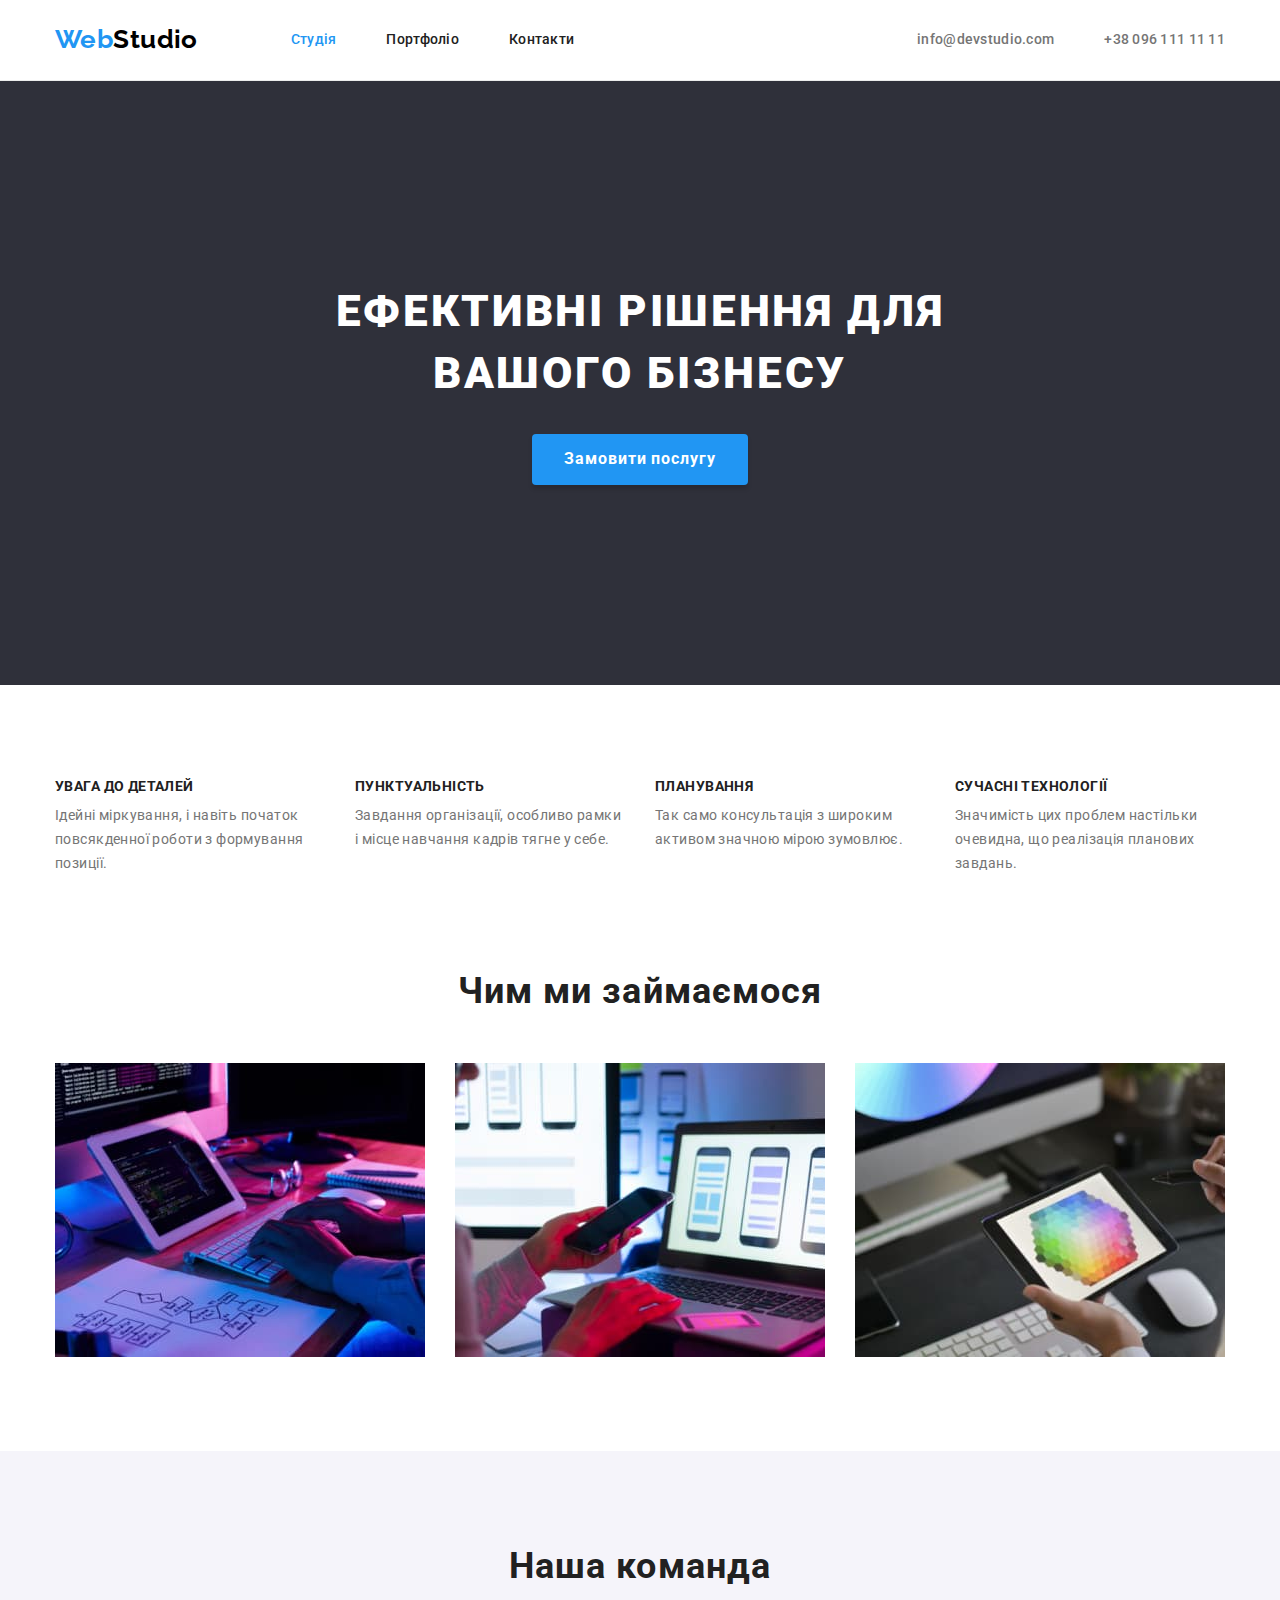
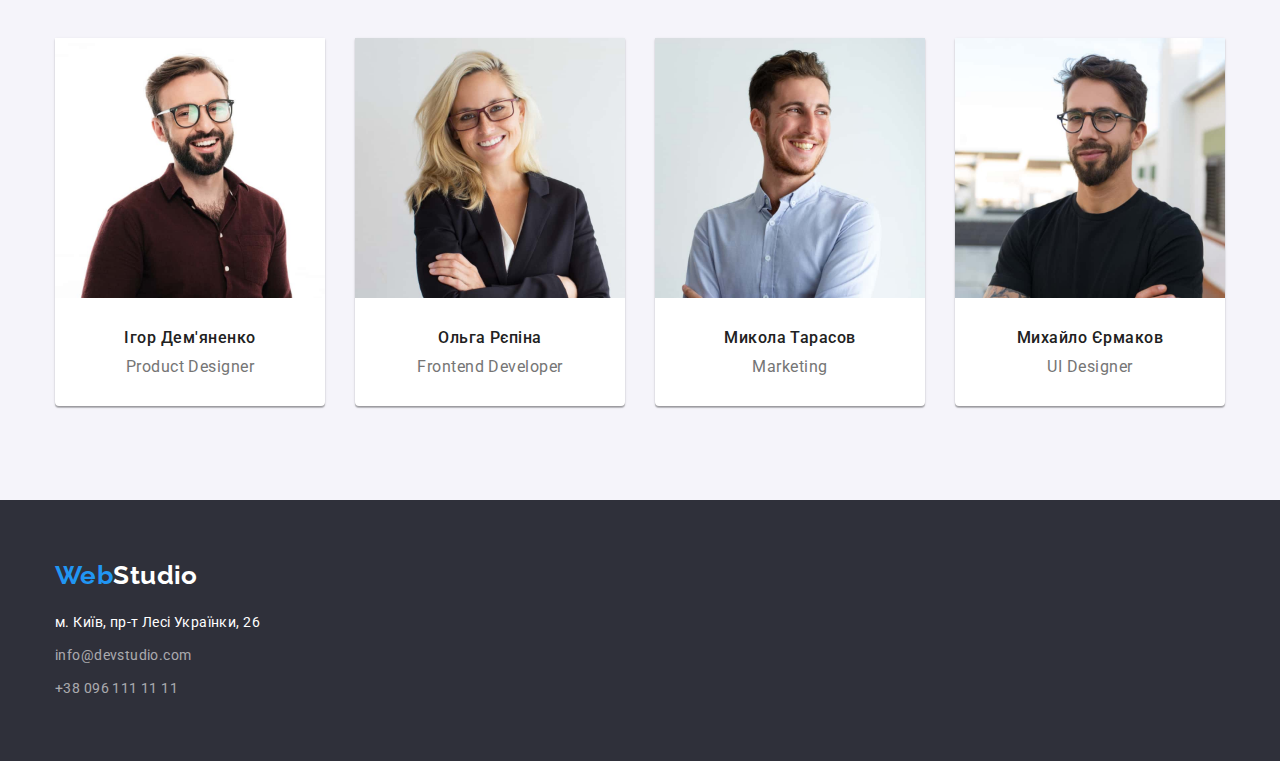
==== index.html @ 34d835f7 "initial commit" ====
<!DOCTYPE html>
<html lang="uk">
  <head>
    <meta charset="UTF-8" />
    <meta http-equiv="X-UA-Compatible" content="IE=edge" />
    <meta name="viewport" content="width=device-width, initial-scale=1.0" />
    <title>Студія</title>
    <link rel="preconnect" href="https://fonts.googleapis.com" />
    <link rel="preconnect" href="https://fonts.gstatic.com" crossorigin />
    <link
      href="https://fonts.googleapis.com/css2?family=Raleway:wght@700&family=Roboto:wght@400;500;700;900&display=swap"
      rel="stylesheet"
    />
    <link
      rel="stylesheet"
      href="https://cdnjs.cloudflare.com/ajax/libs/modern-normalize/1.1.0/modern-normalize.css"
      integrity="sha512-Y0MM+V6ymRKN2zStTqzQ227DWhhp4Mzdo6gnlRnuaNCbc+YN/ZH0sBCLTM4M0oSy9c9VKiCvd4Jk44aCLrNS5Q=="
      crossorigin="anonymous"
      referrerpolicy="no-referrer"
    />
    <link rel="stylesheet" href="./css/styles.css" />
  </head>
  <body>
    <header class="header border">
      <div class="container header-position">
        <a href="./index.html" class="link logo-top" lang="en"
          ><span class="logo-accent">Web</span>Studio</a
        >
        <nav>
          <ul class="list nav-list">
            <li class="nav-item">
              <a href="./index.html" class="link current nav-link">Студія</a>
            </li>
            <li class="nav-item">
              <a href="./portfolio.html" class="link nav-link">Портфоліо</a>
            </li>
            <li class="nav-item">
              <a href="" class="link nav-link">Контакти</a>
            </li>
          </ul>
        </nav>
        <ul class="list contact-list">
          <li class="contact-item">
            <a href="mailto:info@devstudio.com" class="link contact-link"
              >info@devstudio.com</a
            >
          </li>
          <li class="contact-item">
            <a href="tel:+380961111111" class="link contact-link"
              >+38 096 111 11 11</a
            >
          </li>
        </ul>
      </div>
    </header>
    <main>
      <section class="hero">
        <div class="hero-content container">
          <h1 class="hero-text">Ефективні рішення для вашого бізнесу</h1>
          <button type="button" class="hero-button">Замовити послугу</button>
        </div>
      </section>
      <section class="features">
        <div class="container">
          <h2 class="section-title hidden">Переваги</h2>
          <ul class="list features-list">
            <li class="features-item">
              <h3 class="features-title">Увага до деталей</h3>
              <p class="features-info">
                Ідейні міркування, і навіть початок повсякденної роботи з
                формування позиції.
              </p>
            </li>
            <li class="features-item">
              <h3 class="features-title">Пунктуальність</h3>
              <p class="features-info">
                Завдання організації, особливо рамки і місце навчання кадрів
                тягне у себе.
              </p>
            </li>
            <li class="features-item">
              <h3 class="features-title">Планування</h3>
              <p class="features-info">
                Так само консультація з широким активом значною мірою зумовлює.
              </p>
            </li>
            <li class="features-item">
              <h3 class="features-title">Сучасні технології</h3>
              <p class="features-info">
                Значимість цих проблем настільки очевидна, що реалізація
                планових завдань.
              </p>
            </li>
          </ul>
        </div>
      </section>
      <section class="about section">
        <div class="container">
          <h2 class="section-title">Чим ми займаємося</h2>
          <ul class="list about-list">
            <li class="about-item">
              <img
                src="./images/box-1.jpg"
                alt="Розробка десктопних додатків"
                width="370"
              />
            </li>
            <li class="about-item">
              <img
                src="./images/box-2.jpg"
                alt="Розробка мобільних додатків"
                width="370"
              />
            </li>
            <li class="about-item">
              <img
                src="./images/box-3.jpg"
                alt="Розробка дизайну"
                width="370"
              />
            </li>
          </ul>
        </div>
      </section>
      <section class="team section">
        <div class="container">
          <h2 class="section-title">Наша команда</h2>
          <ul class="list team-list">
            <li class="team-card">
              <a href="" class="link">
                <img
                  src="./images/team-1.jpg"
                  alt="Фото Ігоря Дем'яненко"
                  width="270"
                />
                <div class="team-content">
                  <h3 class="team-name">Ігор Дем'яненко</h3>
                  <p lang="en" class="team-position">Product Designer</p>
                </div>
              </a>
            </li>
            <li class="team-card">
              <a href="" class="link">
                <img
                  src="./images/team-2.jpg"
                  alt="Фото Ольги Рєпіної"
                  width="270"
                />
                <div class="team-content">
                  <h3 class="team-name">Ольга Рєпіна</h3>
                  <p class="team-position" lang="en">Frontend Developer</p>
                </div>
              </a>
            </li>
            <li class="team-card">
              <a href="" class="link">
                <img
                  src="./images/team-3.jpg"
                  alt="Фото Миколи Тарасова"
                  width="270"
                />
                <div class="team-content">
                  <h3 class="team-name">Микола Тарасов</h3>
                  <p class="team-position" lang="en">Marketing</p>
                </div>
              </a>
            </li>
            <li class="team-card">
              <a href="" class="link">
                <img
                  src="./images/team-4.jpg"
                  alt="Фото Михайла Єрмакова"
                  width="270"
                />
                <div class="team-content">
                  <h3 class="team-name">Михайло Єрмаков</h3>
                  <p class="team-position" lang="en">UI Designer</p>
                </div>
              </a>
            </li>
          </ul>
        </div>
      </section>
    </main>
    <footer class="footer">
      <div class="container">
        <a href="./index.html" class="link logo-bottom" lang="en">
          <span class="logo-accent">Web</span>Studio</a
        >

        <address>
          <ul class="list footer-contacts">
            <li class="item">
              <a
                href="https://www.google.com/maps/d/embed?mid=10uSM3H-mIU3GznYo2szRIEphczw&hl=en_US&ehbc=2E312F"
                target="_blank"
                rel="noopener noreferrer nofollow"
                class="link location address-action"
              >
                м. Київ, пр-т Лесі Українки, 26
              </a>
            </li>
            <li class="item">
              <a
                href="mailto:info@devstudio.com"
                class="link mail address-action"
              >
                info@devstudio.com</a
              >
            </li>
            <li class="item">
              <a href="tel:+380961111111" class="link phone address-action"
                >+38 096 111 11 11</a
              >
            </li>
          </ul>
        </address>
      </div>
    </footer>
  </body>
</html>
---- css/styles.css ----
:root {
  --primary-fill-color: #ffffff;
  --dark-fill-color: #2f303a;
  --accent-color: #2196f3;
  --secondary-fill-color: #f5f4fa;
  --hero-btn-active-color: #188CE8;
  --logo-dark-color: #000000;
  --logo-light-color: #ffffff;
  --primary-text-color: #757575;
  --secondary-text-color: #212121;
  --light-text-color: #ffffff;
  --bottom-contacts-color: rgba(255, 255, 255, 0.6);
  --header-border-color: #ececec;
  --portfolio-border-color: #EEEEEE;
  --main-font: "Roboto", -apple-system, BlinkMacSystemFont, "Segoe UI", "Oxygen",
    "Ubuntu", "Cantarell", "Fira Sans", "Droid Sans", "Helvetica Neue",
    sans-serif;
  --logo-font: "Raleway", sans-serif;
}



body {
  
  font-family: var(--main-font);
  font-size: 14px;
  font-style: normal;
  letter-spacing: 0.03em;
  background-color: var(--primary-fill-color);
  color: var(--primary-text-color);
}

.container {
  
  width: 1200px;
  padding-left: 15px;
  padding-right: 15px;
  margin-left: auto;
  margin-right: auto;

}

.list {
  padding: 0;
  margin: 0;
  list-style: none;
}

.link {
  text-decoration: none;
}

h1,
h2,
h3,
h4,
h5,
h6,
p {
  margin-top: 0;
  margin-bottom: 0;
}

img {
  display: block;
  max-width: 100%;
  height: auto;
}



.header {
  padding-top: 24px;
  padding-bottom: 25px;
  border-bottom: 1px solid var(--header-border-color);
}

.header-position {
  display: flex;
  align-items: center;
}

.logo-top,
.logo-bottom {

  font-family: var(--logo-font);
  font-weight: 700;
  font-size: 26px;
  line-height: 1.2;
}

.logo-top {
  margin-right: 93px;

  color: var(--logo-dark-color);
}

.logo-accent {
  color: var(--accent-color);
}


.nav-list {
  display: flex;
  
}

.nav-item:not(:last-child) {
  margin-right: 50px;

}

.nav-link, .contact-link {
  font-weight: 500;
  line-height: 1.14;
  letter-spacing: 0.02em;
}

.nav-link {
  padding-top: 32px;
  padding-bottom: 32px;
  color: var(--secondary-text-color);
}

.nav-link:hover,
.nav-link:focus,
.contact-link:hover,
.contact-link:focus,
.current.nav-link {
  color: var(--accent-color);
} 


.contact-list {
  display: flex;
  margin-left: auto;
}

.contact-link {
  color: var(--primary-text-color);
}

.contact-item + .contact-item {
  margin-left: 50px;
}


.hero {

  padding-top: 200px;
  padding-bottom: 200px;
  background-color: var(--dark-fill-color);
  
  letter-spacing: 0.06em;
}

.hero-content {
text-align: center;
max-width: 696px;
margin-left: auto;
margin-right: auto;
}

.hero-text {
  
  margin-bottom: 30px;

  font-weight: 900;
  font-size: 44px;
  line-height: 1.4;
  letter-spacing: 0.06em;
 
  text-transform: uppercase;

  color: var(--light-text-color);
}

.hero-button {

  padding: 10px 32px;
  
  font-family: inherit;
  font-weight: 700;
  font-size: 16px;
  line-height: 1.9;
  letter-spacing: 0.06em;

  color: var(--light-text-color);
  background-color: var(--accent-color);
  box-shadow: 0px 4px 4px rgba(0, 0, 0, 0.15);
  border: none;
  border-radius: 4px;

  cursor: pointer;
}

.hero-button:hover,
.hero-button:focus {
  background: var(--hero-btn-active-color);
}

.section {
  padding-top: 94px;
  padding-bottom: 94px;
}

.section-title {

  margin-bottom: 50px;

  font-size: 36px;
  line-height: 1.2;
  text-align: center;
  letter-spacing: 0.03em;

  color: var(--secondary-text-color);
}

.features {
  padding-top: 94px;
}

.features-list {
  display: flex;
}

.features-item {
  width: 270px;
}

.features-item:not(:first-child) {
  margin-left: 30px;
}
.features-title {
  margin-bottom: 10px;

  font-size: 14px;
  line-height: 1.1;
  letter-spacing: 0.03em;
  text-transform: uppercase;
  color: var(--secondary-text-color);
}

.features-info {
  line-height: 1.7;
}

.hidden {
  position: absolute;
  width: 1px;
  height: 1px;
  margin: -1px;
  border: 0;
  padding: 0;

  white-space: nowrap;
  clip-path: inset(100%);
  clip: rect(0 0 0 0);
  overflow: hidden;
}

.about-list {
  display: flex;
}

.about-item {
  width: 370px;
}

.about-item + .about-item {
  margin-left: 30px;
}

.team {
  background-color: var(--secondary-fill-color);
}

.team-list {
  display: flex;
}

.team-card {

  width: 270px;

  background-color: var(--primary-fill-color);
  box-shadow: 0px 1px 3px rgba(0, 0, 0, 0.12), 0px 1px 1px rgba(0, 0, 0, 0.14),
    0px 2px 1px rgba(0, 0, 0, 0.2);
  border-radius: 0px 0px 4px 4px;
}

.team-card + .team-card {
  margin-left: 30px;
}

.team-name,
.team-position {
 
  font-size: 16px;
  line-height: 1.2;
  text-align: center;

  letter-spacing: 0.03em;
}

.team-name {
  margin-bottom: 10px;
  font-weight: 500;
  color: var(--secondary-text-color);
}

.team-position {
  color: var(--primary-text-color);
}

.team-content {
  padding-top: 30px;
  padding-bottom: 30px;
}

.footer {
  background-color: var(--dark-fill-color);
  padding-top: 60px;
  padding-bottom: 60px;
}

.logo-bottom {
  display:inline-block;
  margin-bottom: 20px;
  color: var(--logo-light-color);
}

.footer-contacts {
  display: inline-block;
}

.footer-contacts > .item:not(:last-child) {
  margin-bottom: 9px;
}



.location {

  color: var(--light-text-color);
  font-style: normal;
  line-height: 1.7;
}

.mail,
.phone {
  color: var(--bottom-contacts-color);
  font-style: normal;
  line-height: 1.7;
}


.address-action:hover,
.address-action:focus
 {
  color: var(--accent-color);
}

/* Стилізація сторінки "Портфоліо" */


.filter-list {
  display: flex;
  justify-content: center;
  margin-bottom: 50px;
}


.filter-item:not(:first-child) {
  margin-left: 8px;
}

.filter-button {
  display: inline-block;
  min-width: 73px;
  padding: 6px 22px;

  background-color: var(--secondary-fill-color);
  border-radius: 4px;
  border: none;

  font-family: inherit;
  font-weight: 500;
  font-size: 16px;
  line-height: 1.6;
  letter-spacing: inherit;

  color: var(--secondary-text-color);

  cursor: pointer;
}

.filter-button:hover,
.filter-button:focus,
.filter-button.current {
  background-color: var(--accent-color);
  color: var(--light-text-color);
  /* filter: drop-shadow(0px 4px 4px rgba(0, 0, 0, 0.25)); */
  box-shadow: 0px 3px 1px rgba(0, 0, 0, 0.1), 0px 1px 2px rgba(0, 0, 0, 0.08), 0px 2px 2px rgba(0, 0, 0, 0.12);
    border-radius: 4px;
}


.work-list {
  display: flex;
  flex-wrap: wrap;
  gap: 30px;
}

.work-item {
  flex-basis: calc((100% - 60px) / 3);

}



.work-item .border {
  padding: 20px 24px;
  border-right: 1px solid var(--portfolio-border-color);
  border-bottom: 1px solid var(--portfolio-border-color);
  border-left: 1px solid var(--portfolio-border-color);
}

.work-title {
  margin-bottom: 4px;

  font-size: 18px;
  line-height: 2;
  letter-spacing: 0.06em;

  color: var(--secondary-text-color);
}
.work-description {
  font-size: 16px;
  line-height: 1.9;

  color: var(--primary-text-color);
}
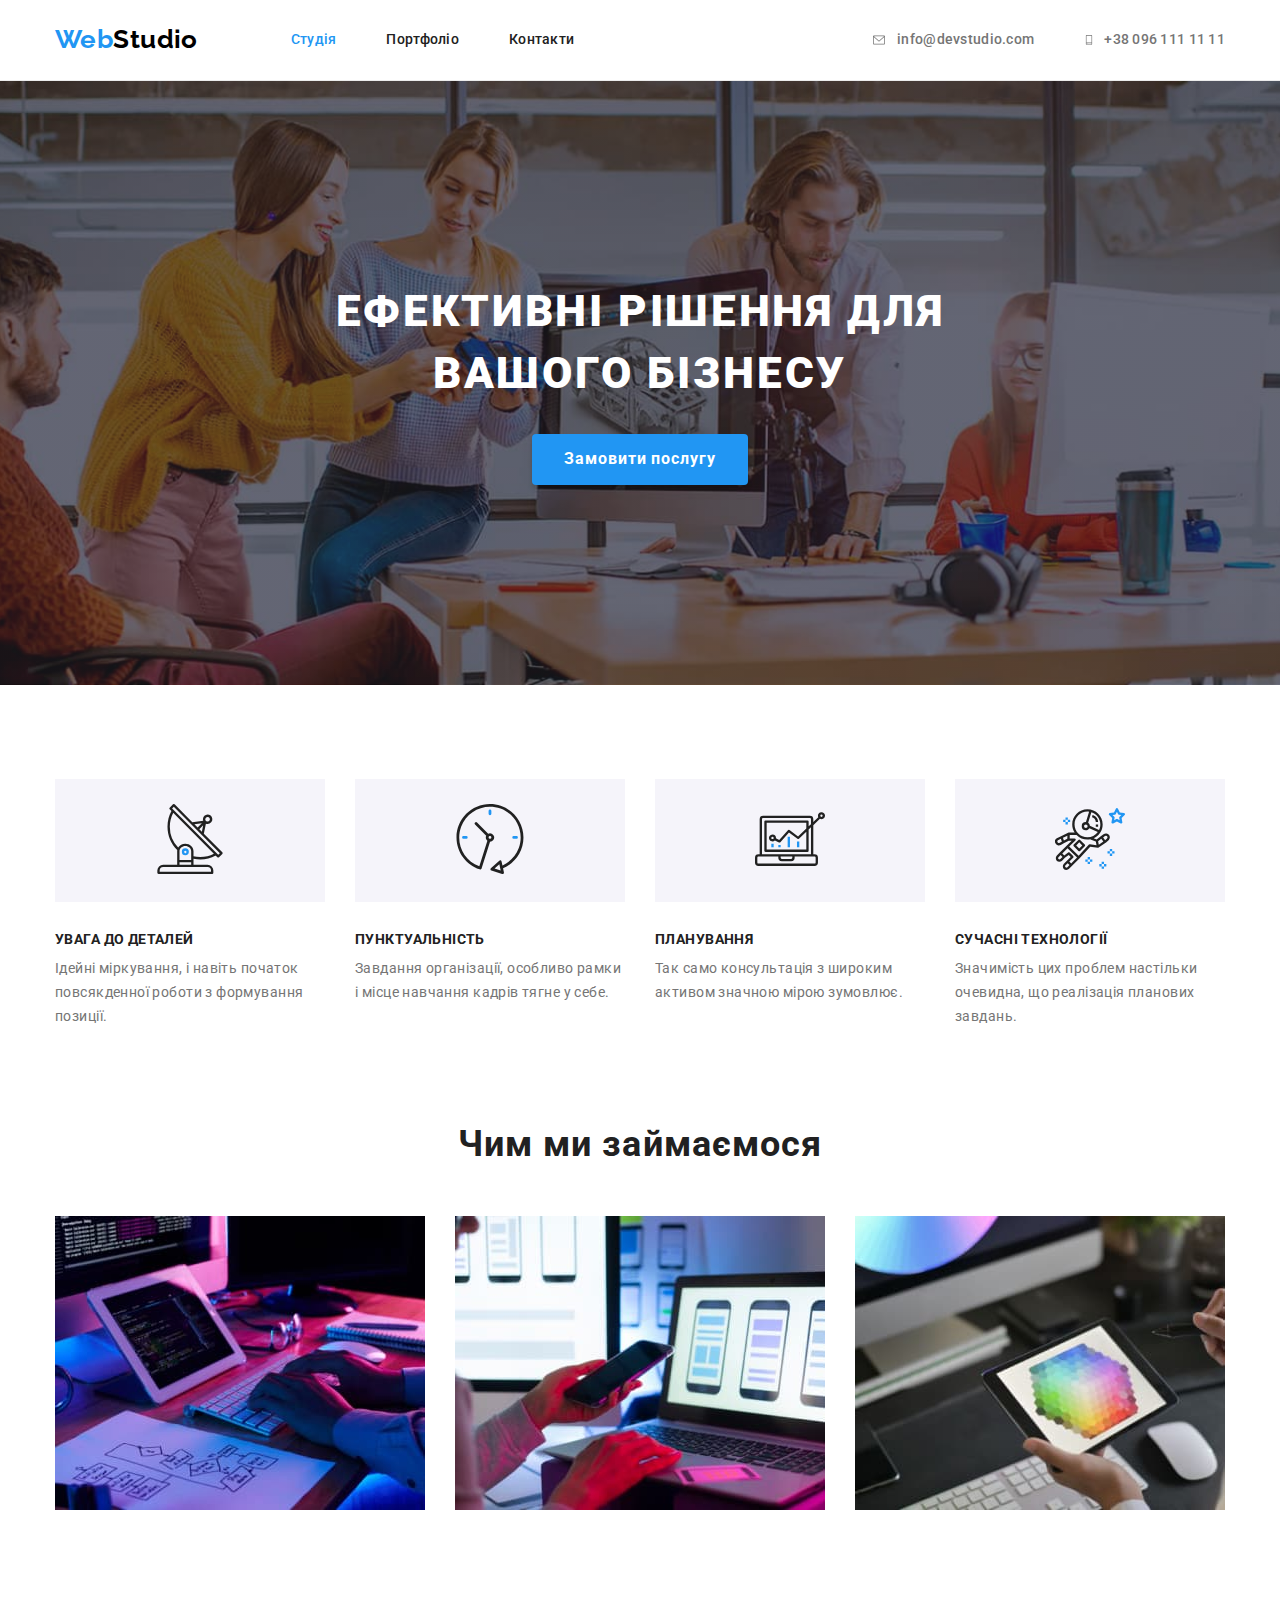
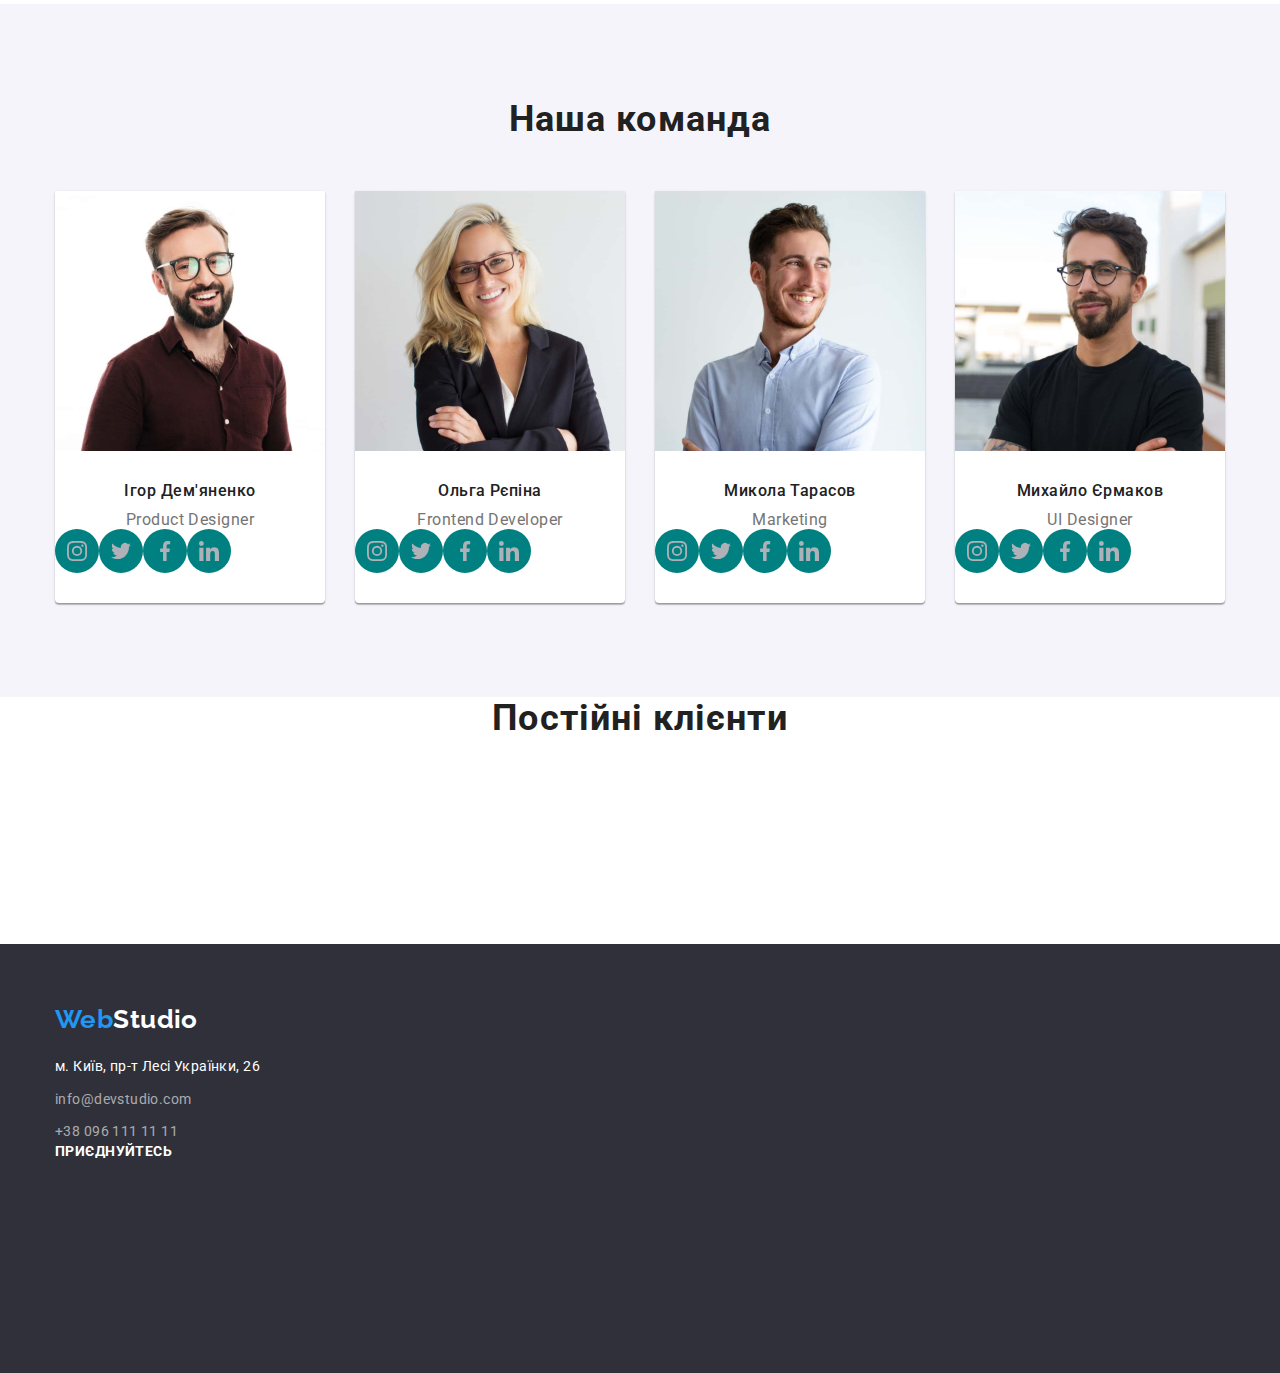
==== commit e7f1174a: "adding icons WIP" ====
--- a/index.html
+++ b/index.html
@@ -41,13 +41,19 @@
         </nav>
         <ul class="list contact-list">
           <li class="contact-item">
-            <a href="mailto:info@devstudio.com" class="link contact-link"
-              >info@devstudio.com</a
+            <a href="mailto:info@devstudio.com" class="link contact-link">
+              <svg class="contact-icon" width="16" height="12">
+                <use href="./images/symbol-defs.svg#icon-envelope"></use>
+              </svg>
+              info@devstudio.com</a
             >
           </li>
           <li class="contact-item">
-            <a href="tel:+380961111111" class="link contact-link"
-              >+38 096 111 11 11</a
+            <a href="tel:+380961111111" class="link contact-link">
+              <svg class="contact-icon" width="10" height="16">
+                <use href="./images/symbol-defs.svg#icon-smartphone"></use>
+              </svg>
+              +38 096 111 11 11</a
             >
           </li>
         </ul>
@@ -65,6 +71,11 @@
           <h2 class="section-title hidden">Переваги</h2>
           <ul class="list features-list">
             <li class="features-item">
+              <div class="icon-wrapper">
+                <svg class="" width="70" height="70">
+                  <use href="./images/symbol-defs.svg#icon-antenna"></use>
+                </svg>
+              </div>
               <h3 class="features-title">Увага до деталей</h3>
               <p class="features-info">
                 Ідейні міркування, і навіть початок повсякденної роботи з
@@ -72,6 +83,11 @@
               </p>
             </li>
             <li class="features-item">
+              <div class="icon-wrapper">
+                <svg class="" width="70" height="70">
+                  <use href="./images/symbol-defs.svg#icon-clock"></use>
+                </svg>
+              </div>
               <h3 class="features-title">Пунктуальність</h3>
               <p class="features-info">
                 Завдання організації, особливо рамки і місце навчання кадрів
@@ -79,12 +95,22 @@
               </p>
             </li>
             <li class="features-item">
+              <div class="icon-wrapper">
+                <svg class="" width="70" height="70">
+                  <use href="./images/symbol-defs.svg#icon-diagram"></use>
+                </svg>
+              </div>
               <h3 class="features-title">Планування</h3>
               <p class="features-info">
                 Так само консультація з широким активом значною мірою зумовлює.
               </p>
             </li>
             <li class="features-item">
+              <div class="icon-wrapper">
+                <svg class="" width="70" height="70">
+                  <use href="./images/symbol-defs.svg#icon-astronaut"></use>
+                </svg>
+              </div>
               <h3 class="features-title">Сучасні технології</h3>
               <p class="features-info">
                 Значимість цих проблем настільки очевидна, що реалізація
@@ -127,56 +153,235 @@
           <h2 class="section-title">Наша команда</h2>
           <ul class="list team-list">
             <li class="team-card">
-              <a href="" class="link">
-                <img
-                  src="./images/team-1.jpg"
-                  alt="Фото Ігоря Дем'яненко"
-                  width="270"
-                />
-                <div class="team-content">
-                  <h3 class="team-name">Ігор Дем'яненко</h3>
-                  <p lang="en" class="team-position">Product Designer</p>
-                </div>
-              </a>
+              <img
+                src="./images/team-1.jpg"
+                alt="Фото Ігоря Дем'яненко"
+                width="270"
+              />
+              <div class="team-content">
+                <h3 class="team-name">Ігор Дем'яненко</h3>
+                <p lang="en" class="team-position">Product Designer</p>
+                <ul class="team-sns list">
+                  <li>
+                    <a href="" class="team-link">
+                      <svg class="" width="20" height="20">
+                        <use
+                          href="./images/symbol-defs.svg#icon-insta-card"
+                        ></use>
+                      </svg>
+                    </a>
+                  </li>
+                  <li>
+                    <a href="" class="team-link">
+                      <svg class="" width="20" height="20">
+                        <use
+                          href="./images/symbol-defs.svg#icon-twitter-card"
+                        ></use>
+                      </svg>
+                    </a>
+                  </li>
+                  <li>
+                    <a href="" class="team-link">
+                      <svg class="" width="20" height="20">
+                        <use
+                          href="./images/symbol-defs.svg#icon-facebook-card"
+                        ></use>
+                      </svg>
+                    </a>
+                  </li>
+                  <li>
+                    <a href="" class="team-link">
+                      <svg class="" width="20" height="20">
+                        <use
+                          href="./images/symbol-defs.svg#icon-linkedin-card"
+                        ></use>
+                      </svg>
+                    </a>
+                  </li>
+                </ul>
+              </div>
             </li>
             <li class="team-card">
-              <a href="" class="link">
-                <img
-                  src="./images/team-2.jpg"
-                  alt="Фото Ольги Рєпіної"
-                  width="270"
-                />
-                <div class="team-content">
-                  <h3 class="team-name">Ольга Рєпіна</h3>
-                  <p class="team-position" lang="en">Frontend Developer</p>
-                </div>
-              </a>
+              <img
+                src="./images/team-2.jpg"
+                alt="Фото Ольги Рєпіної"
+                width="270"
+              />
+              <div class="team-content">
+                <h3 class="team-name">Ольга Рєпіна</h3>
+                <p class="team-position" lang="en">Frontend Developer</p>
+                <ul class="team-sns list">
+                  <li>
+                    <a href="" class="team-link">
+                      <svg class="" width="20" height="20">
+                        <use
+                          href="./images/symbol-defs.svg#icon-insta-card"
+                        ></use>
+                      </svg>
+                    </a>
+                  </li>
+                  <li>
+                    <a href="" class="team-link">
+                      <svg class="" width="20" height="20">
+                        <use
+                          href="./images/symbol-defs.svg#icon-twitter-card"
+                        ></use>
+                      </svg>
+                    </a>
+                  </li>
+                  <li>
+                    <a href="" class="team-link">
+                      <svg class="" width="20" height="20">
+                        <use
+                          href="./images/symbol-defs.svg#icon-facebook-card"
+                        ></use>
+                      </svg>
+                    </a>
+                  </li>
+                  <li>
+                    <a href="" class="team-link">
+                      <svg class="" width="20" height="20">
+                        <use
+                          href="./images/symbol-defs.svg#icon-linkedin-card"
+                        ></use>
+                      </svg>
+                    </a>
+                  </li>
+                </ul>
+              </div>
             </li>
             <li class="team-card">
-              <a href="" class="link">
-                <img
-                  src="./images/team-3.jpg"
-                  alt="Фото Миколи Тарасова"
-                  width="270"
-                />
-                <div class="team-content">
-                  <h3 class="team-name">Микола Тарасов</h3>
-                  <p class="team-position" lang="en">Marketing</p>
-                </div>
-              </a>
+              <img
+                src="./images/team-3.jpg"
+                alt="Фото Миколи Тарасова"
+                width="270"
+              />
+              <div class="team-content">
+                <h3 class="team-name">Микола Тарасов</h3>
+                <p class="team-position" lang="en">Marketing</p>
+                <ul class="team-sns list">
+                  <li>
+                    <a href="" class="team-link"
+                      ><svg class="" width="20" height="20">
+                        <use
+                          href="./images/symbol-defs.svg#icon-insta-card"
+                        ></use></svg
+                    ></a>
+                  </li>
+                  <li>
+                    <a href="" class="team-link"
+                      ><svg class="" width="20" height="20">
+                        <use
+                          href="./images/symbol-defs.svg#icon-twitter-card"
+                        ></use></svg
+                    ></a>
+                  </li>
+                  <li>
+                    <a href="" class="team-link"
+                      ><svg class="" width="20" height="20">
+                        <use
+                          href="./images/symbol-defs.svg#icon-facebook-card"
+                        ></use></svg
+                    ></a>
+                  </li>
+                  <li>
+                    <a href="" class="team-link"
+                      ><svg class="" width="20" height="20">
+                        <use
+                          href="./images/symbol-defs.svg#icon-linkedin-card"
+                        ></use></svg
+                    ></a>
+                  </li>
+                </ul>
+              </div>
             </li>
             <li class="team-card">
-              <a href="" class="link">
-                <img
-                  src="./images/team-4.jpg"
-                  alt="Фото Михайла Єрмакова"
-                  width="270"
-                />
-                <div class="team-content">
-                  <h3 class="team-name">Михайло Єрмаков</h3>
-                  <p class="team-position" lang="en">UI Designer</p>
-                </div>
-              </a>
+              <img
+                src="./images/team-4.jpg"
+                alt="Фото Михайла Єрмакова"
+                width="270"
+              />
+              <div class="team-content">
+                <h3 class="team-name">Михайло Єрмаков</h3>
+                <p class="team-position" lang="en">UI Designer</p>
+                <ul class="team-sns list">
+                  <li>
+                    <a href="" class="team-link"
+                      ><svg class="" width="20" height="20">
+                        <use
+                          href="./images/symbol-defs.svg#icon-insta-card"
+                        ></use></svg
+                    ></a>
+                  </li>
+                  <li>
+                    <a href="" class="team-link"
+                      ><svg class="" width="20" height="20">
+                        <use
+                          href="./images/symbol-defs.svg#icon-twitter-card"
+                        ></use></svg
+                    ></a>
+                  </li>
+                  <li>
+                    <a href="" class="team-link"
+                      ><svg class="" width="20" height="20">
+                        <use
+                          href="./images/symbol-defs.svg#icon-facebook-card"
+                        ></use></svg
+                    ></a>
+                  </li>
+                  <li>
+                    <a href="" class="team-link"
+                      ><svg class="" width="20" height="20">
+                        <use
+                          href="./images/symbol-defs.svg#icon-linkedin-card"
+                        ></use></svg
+                    ></a>
+                  </li>
+                </ul>
+              </div>
+            </li>
+          </ul>
+        </div>
+      </section>
+      <section class="clients">
+        <div class="container">
+          <h2 class="section-title">Постійні клієнти</h2>
+          <ul class="clients-list list">
+            <li>
+              <a href=""
+                ><svg class="" width="" height="">
+                  <use href=""></use></svg
+              ></a>
+            </li>
+            <li>
+              <a href=""
+                ><svg class="" width="" height="">
+                  <use href=""></use></svg
+              ></a>
+            </li>
+            <li>
+              <a href=""
+                ><svg class="" width="" height="">
+                  <use href=""></use></svg
+              ></a>
+            </li>
+            <li>
+              <a href=""
+                ><svg class="" width="" height="">
+                  <use href=""></use></svg
+              ></a>
+            </li>
+            <li>
+              <a href=""
+                ><svg class="" width="" height="">
+                  <use href=""></use></svg
+              ></a>
+            </li>
+            <li>
+              <a href=""
+                ><svg class="" width="" height="">
+                  <use href=""></use></svg
+              ></a>
             </li>
           </ul>
         </div>
@@ -187,7 +392,6 @@
         <a href="./index.html" class="link logo-bottom" lang="en">
           <span class="logo-accent">Web</span>Studio</a
         >
-
         <address>
           <ul class="list footer-contacts">
             <li class="item">
@@ -215,6 +419,35 @@
             </li>
           </ul>
         </address>
+        <div class="footer-sns">
+          <h3 class="features-title">приєднуйтесь</h3>
+          <ul class="sns-list list">
+            <li>
+              <a href=""
+                ><svg class="" width="" height="">
+                  <use href=""></use></svg
+              ></a>
+            </li>
+            <li>
+              <a href=""
+                ><svg class="" width="" height="">
+                  <use href=""></use></svg
+              ></a>
+            </li>
+            <li>
+              <a href=""
+                ><svg class="" width="" height="">
+                  <use href=""></use></svg
+              ></a>
+            </li>
+            <li>
+              <a href=""
+                ><svg class="" width="" height="">
+                  <use href=""></use></svg
+              ></a>
+            </li>
+          </ul>
+        </div>
       </div>
     </footer>
   </body>
--- a/css/styles.css
+++ b/css/styles.css
@@ -3,6 +3,8 @@
   --dark-fill-color: #2f303a;
   --accent-color: #2196f3;
   --secondary-fill-color: #f5f4fa;
+  --hero-fill-color: #C4C4C4;
+  --hero-gradient-color: rgba(47, 48, 58, 0.4);
   --hero-btn-active-color: #188CE8;
   --logo-dark-color: #000000;
   --logo-light-color: #ffffff;
@@ -12,6 +14,9 @@
   --bottom-contacts-color: rgba(255, 255, 255, 0.6);
   --header-border-color: #ececec;
   --portfolio-border-color: #EEEEEE;
+  --icon-color: #AFB1B8;
+  --footer-icon-fill-color: rgba(255, 255, 255, 0.1);
+
   --main-font: "Roboto", -apple-system, BlinkMacSystemFont, "Segoe UI", "Oxygen",
     "Ubuntu", "Cantarell", "Fira Sans", "Droid Sans", "Helvetica Neue",
     sans-serif;
@@ -137,25 +142,39 @@
 }
 
 .contact-link {
+  display: flex;
+  align-items: center;
   color: var(--primary-text-color);
+
 }
 
 .contact-item + .contact-item {
   margin-left: 50px;
 }
 
+.contact-icon {
+  margin-right: 10px;
+}
+
 
 .hero {
 
   padding-top: 200px;
   padding-bottom: 200px;
-  background-color: var(--dark-fill-color);
-  
-  letter-spacing: 0.06em;
+
+  background-color: var(--hero-fill-color);
+  background-image: linear-gradient(var(--hero-gradient-color), var(--hero-gradient-color)),
+  url("../images/hero-bgr.jpg");
+  background-repeat: no-repeat;
+  background-position: center;
+  background-size: cover;
+  
+  
 }
 
 .hero-content {
 text-align: center;
+
 max-width: 696px;
 margin-left: auto;
 margin-right: auto;
@@ -231,6 +250,13 @@
 .features-item:not(:first-child) {
   margin-left: 30px;
 }
+
+.icon-wrapper {
+ background-color: var(--secondary-fill-color);
+ padding: 25px 100px;
+ margin-bottom: 30px;
+}
+
 .features-title {
   margin-bottom: 10px;
 
@@ -318,6 +344,23 @@
   padding-bottom: 30px;
 }
 
+.team-sns {
+  display: flex;
+}
+
+.team-link {
+  display: inline-block;
+  width: 44px;
+  height: 44px;
+  padding: 12px;
+  border-radius: 50%;
+  background-color: teal;
+}
+
+.clients-list {
+  display: flex;
+}
+
 .footer {
   background-color: var(--dark-fill-color);
   padding-top: 60px;
@@ -359,6 +402,15 @@
 .address-action:focus
  {
   color: var(--accent-color);
+}
+
+.footer .features-title {
+  margin-bottom: 0;
+  color: var(--light-text-color);
+}
+
+.sns-list {
+  display: flex;
 }
 
 /* Стилізація сторінки "Портфоліо" */
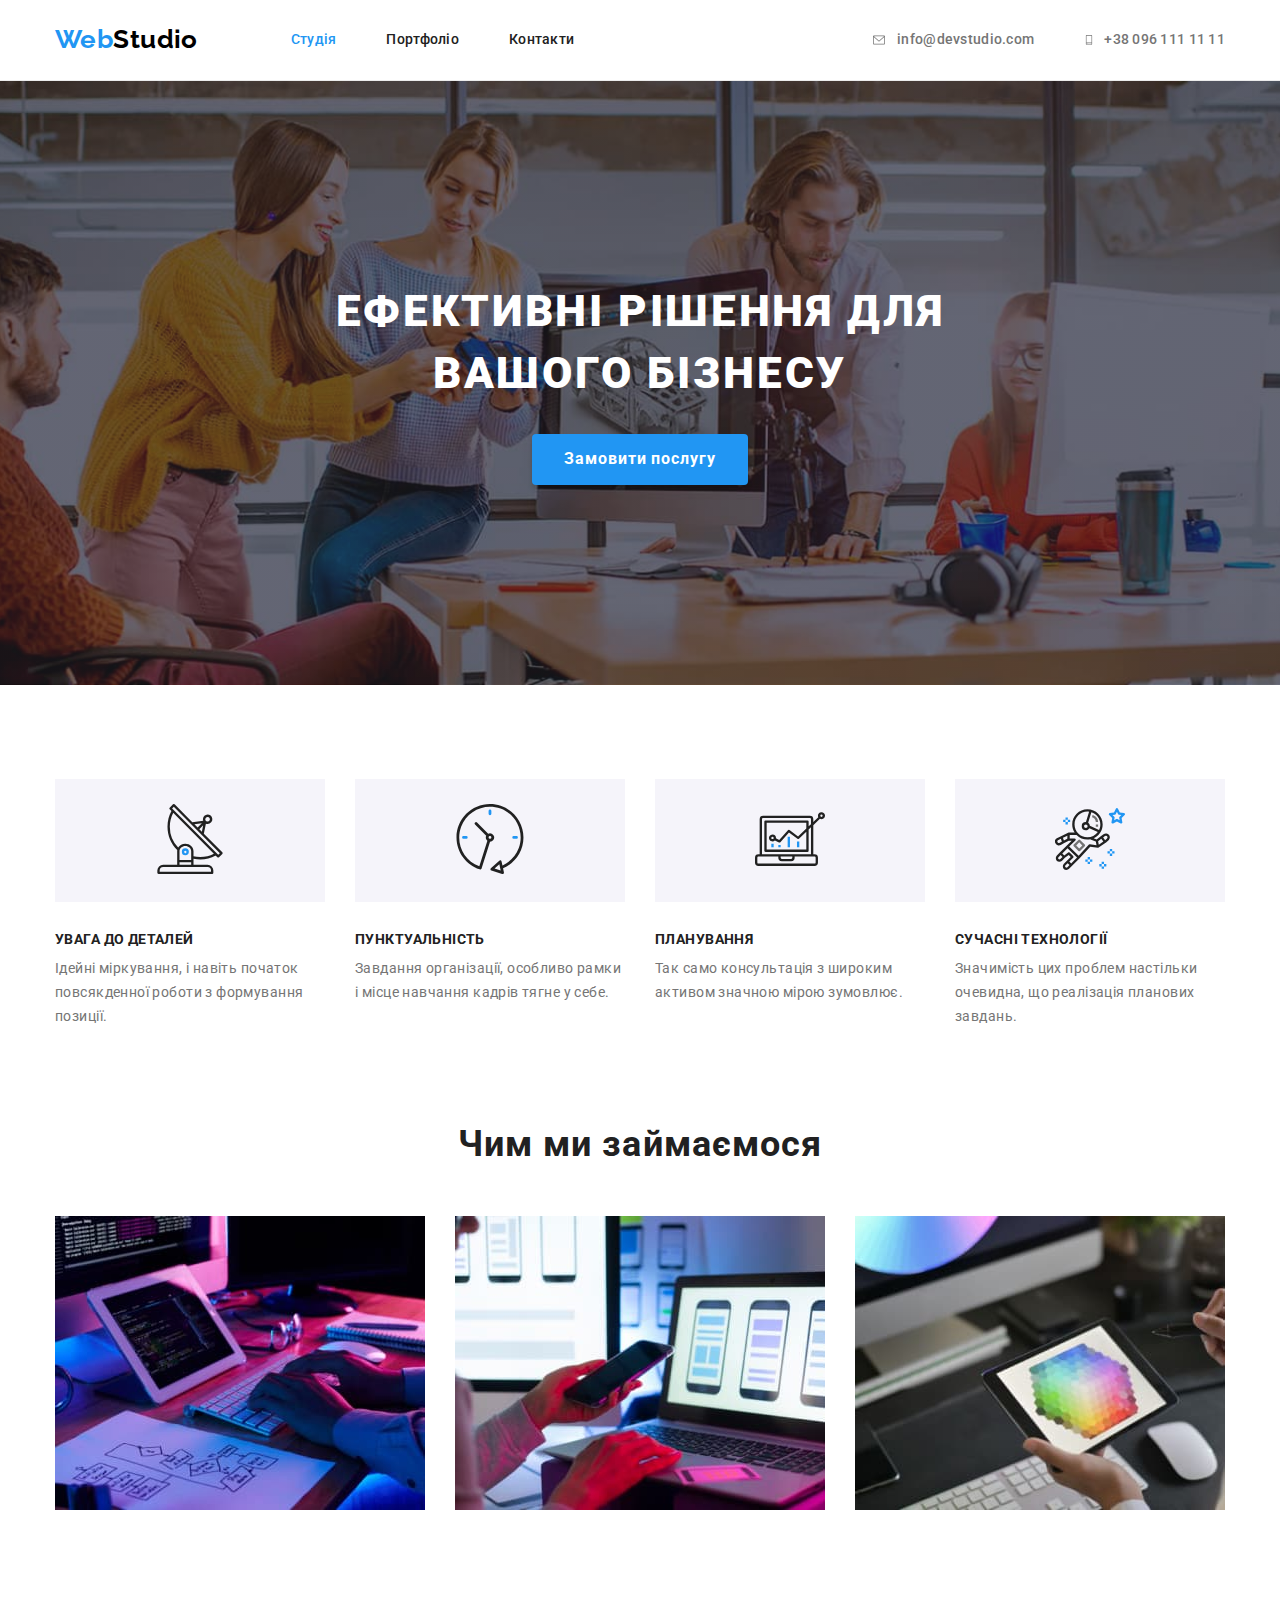
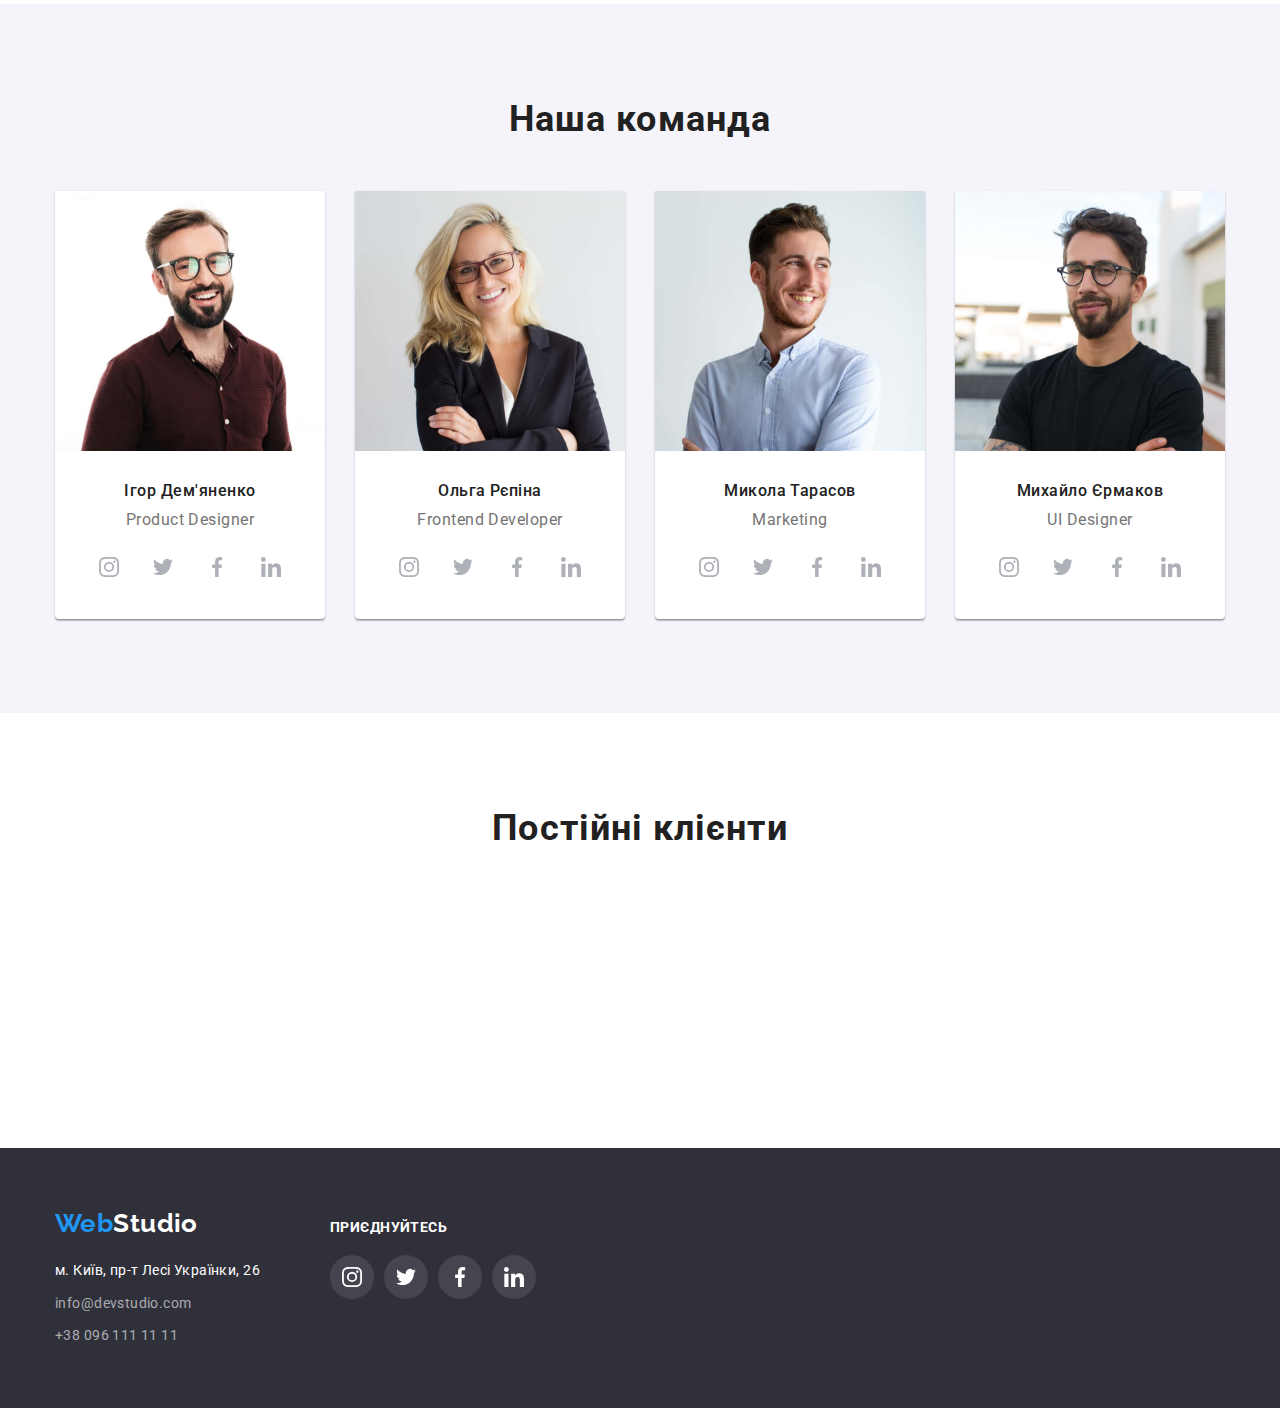
==== commit 7e2d254a: "added classes, positioning" ====
--- a/index.html
+++ b/index.html
@@ -21,7 +21,7 @@
     <link rel="stylesheet" href="./css/styles.css" />
   </head>
   <body>
-    <header class="header border">
+    <header class="header">
       <div class="container header-position">
         <a href="./index.html" class="link logo-top" lang="en"
           ><span class="logo-accent">Web</span>Studio</a
@@ -162,17 +162,17 @@
                 <h3 class="team-name">Ігор Дем'яненко</h3>
                 <p lang="en" class="team-position">Product Designer</p>
                 <ul class="team-sns list">
-                  <li>
-                    <a href="" class="team-link">
-                      <svg class="" width="20" height="20">
+                  <li class="sns-item">
+                    <a href="" class="sns-link link">
+                      <svg class="team-icon" width="20" height="20">
                         <use
                           href="./images/symbol-defs.svg#icon-insta-card"
                         ></use>
                       </svg>
                     </a>
                   </li>
-                  <li>
-                    <a href="" class="team-link">
+                  <li class="sns-item">
+                    <a href="" class="sns-link">
                       <svg class="" width="20" height="20">
                         <use
                           href="./images/symbol-defs.svg#icon-twitter-card"
@@ -180,8 +180,8 @@
                       </svg>
                     </a>
                   </li>
-                  <li>
-                    <a href="" class="team-link">
+                  <li class="sns-item">
+                    <a href="" class="sns-link">
                       <svg class="" width="20" height="20">
                         <use
                           href="./images/symbol-defs.svg#icon-facebook-card"
@@ -189,8 +189,8 @@
                       </svg>
                     </a>
                   </li>
-                  <li>
-                    <a href="" class="team-link">
+                  <li class="sns-item">
+                    <a href="" class="sns-link">
                       <svg class="" width="20" height="20">
                         <use
                           href="./images/symbol-defs.svg#icon-linkedin-card"
@@ -211,8 +211,8 @@
                 <h3 class="team-name">Ольга Рєпіна</h3>
                 <p class="team-position" lang="en">Frontend Developer</p>
                 <ul class="team-sns list">
-                  <li>
-                    <a href="" class="team-link">
+                  <li class="sns-item">
+                    <a href="" class="sns-link">
                       <svg class="" width="20" height="20">
                         <use
                           href="./images/symbol-defs.svg#icon-insta-card"
@@ -220,8 +220,8 @@
                       </svg>
                     </a>
                   </li>
-                  <li>
-                    <a href="" class="team-link">
+                  <li class="sns-item">
+                    <a href="" class="sns-link">
                       <svg class="" width="20" height="20">
                         <use
                           href="./images/symbol-defs.svg#icon-twitter-card"
@@ -229,8 +229,8 @@
                       </svg>
                     </a>
                   </li>
-                  <li>
-                    <a href="" class="team-link">
+                  <li class="sns-item">
+                    <a href="" class="sns-link">
                       <svg class="" width="20" height="20">
                         <use
                           href="./images/symbol-defs.svg#icon-facebook-card"
@@ -238,8 +238,8 @@
                       </svg>
                     </a>
                   </li>
-                  <li>
-                    <a href="" class="team-link">
+                  <li class="sns-item">
+                    <a href="" class="sns-link">
                       <svg class="" width="20" height="20">
                         <use
                           href="./images/symbol-defs.svg#icon-linkedin-card"
@@ -260,32 +260,32 @@
                 <h3 class="team-name">Микола Тарасов</h3>
                 <p class="team-position" lang="en">Marketing</p>
                 <ul class="team-sns list">
-                  <li>
-                    <a href="" class="team-link"
+                  <li class="sns-item">
+                    <a href="" class="sns-link"
                       ><svg class="" width="20" height="20">
                         <use
                           href="./images/symbol-defs.svg#icon-insta-card"
                         ></use></svg
                     ></a>
                   </li>
-                  <li>
-                    <a href="" class="team-link"
+                  <li class="sns-item">
+                    <a href="" class="sns-link"
                       ><svg class="" width="20" height="20">
                         <use
                           href="./images/symbol-defs.svg#icon-twitter-card"
                         ></use></svg
                     ></a>
                   </li>
-                  <li>
-                    <a href="" class="team-link"
+                  <li class="sns-item">
+                    <a href="" class="sns-link"
                       ><svg class="" width="20" height="20">
                         <use
                           href="./images/symbol-defs.svg#icon-facebook-card"
                         ></use></svg
                     ></a>
                   </li>
-                  <li>
-                    <a href="" class="team-link"
+                  <li class="sns-item">
+                    <a href="" class="sns-link"
                       ><svg class="" width="20" height="20">
                         <use
                           href="./images/symbol-defs.svg#icon-linkedin-card"
@@ -305,32 +305,32 @@
                 <h3 class="team-name">Михайло Єрмаков</h3>
                 <p class="team-position" lang="en">UI Designer</p>
                 <ul class="team-sns list">
-                  <li>
-                    <a href="" class="team-link"
+                  <li class="sns-item">
+                    <a href="" class="sns-link"
                       ><svg class="" width="20" height="20">
                         <use
                           href="./images/symbol-defs.svg#icon-insta-card"
                         ></use></svg
                     ></a>
                   </li>
-                  <li>
-                    <a href="" class="team-link"
+                  <li class="sns-item">
+                    <a href="" class="sns-link"
                       ><svg class="" width="20" height="20">
                         <use
                           href="./images/symbol-defs.svg#icon-twitter-card"
                         ></use></svg
                     ></a>
                   </li>
-                  <li>
-                    <a href="" class="team-link"
+                  <li class="sns-item">
+                    <a href="" class="sns-link"
                       ><svg class="" width="20" height="20">
                         <use
                           href="./images/symbol-defs.svg#icon-facebook-card"
                         ></use></svg
                     ></a>
                   </li>
-                  <li>
-                    <a href="" class="team-link"
+                  <li class="sns-item">
+                    <a href="" class="sns-link"
                       ><svg class="" width="20" height="20">
                         <use
                           href="./images/symbol-defs.svg#icon-linkedin-card"
@@ -343,7 +343,7 @@
           </ul>
         </div>
       </section>
-      <section class="clients">
+      <section class="clients section">
         <div class="container">
           <h2 class="section-title">Постійні клієнти</h2>
           <ul class="clients-list list">
@@ -388,62 +388,72 @@
       </section>
     </main>
     <footer class="footer">
-      <div class="container">
-        <a href="./index.html" class="link logo-bottom" lang="en">
-          <span class="logo-accent">Web</span>Studio</a
-        >
-        <address>
-          <ul class="list footer-contacts">
-            <li class="item">
-              <a
-                href="https://www.google.com/maps/d/embed?mid=10uSM3H-mIU3GznYo2szRIEphczw&hl=en_US&ehbc=2E312F"
-                target="_blank"
-                rel="noopener noreferrer nofollow"
-                class="link location address-action"
-              >
-                м. Київ, пр-т Лесі Українки, 26
-              </a>
-            </li>
-            <li class="item">
-              <a
-                href="mailto:info@devstudio.com"
-                class="link mail address-action"
-              >
-                info@devstudio.com</a
-              >
-            </li>
-            <li class="item">
-              <a href="tel:+380961111111" class="link phone address-action"
-                >+38 096 111 11 11</a
-              >
-            </li>
-          </ul>
-        </address>
+      <div class="container footer-position">
+        <div class="wrapper">
+          <a href="./index.html" class="link logo-bottom" lang="en">
+            <span class="logo-accent">Web</span>Studio</a
+          >
+          <address>
+            <ul class="list footer-contacts">
+              <li class="item">
+                <a
+                  href="https://www.google.com/maps/d/embed?mid=10uSM3H-mIU3GznYo2szRIEphczw&hl=en_US&ehbc=2E312F"
+                  target="_blank"
+                  rel="noopener noreferrer nofollow"
+                  class="link location address-action"
+                >
+                  м. Київ, пр-т Лесі Українки, 26
+                </a>
+              </li>
+              <li class="item">
+                <a
+                  href="mailto:info@devstudio.com"
+                  class="link mail address-action"
+                >
+                  info@devstudio.com</a
+                >
+              </li>
+              <li class="item">
+                <a href="tel:+380961111111" class="link phone address-action"
+                  >+38 096 111 11 11</a
+                >
+              </li>
+            </ul>
+          </address>
+        </div>
         <div class="footer-sns">
           <h3 class="features-title">приєднуйтесь</h3>
           <ul class="sns-list list">
-            <li>
-              <a href=""
-                ><svg class="" width="" height="">
-                  <use href=""></use></svg
-              ></a>
-            </li>
-            <li>
-              <a href=""
-                ><svg class="" width="" height="">
-                  <use href=""></use></svg
-              ></a>
-            </li>
-            <li>
-              <a href=""
-                ><svg class="" width="" height="">
-                  <use href=""></use></svg
-              ></a>
-            </li>
-            <li>
-              <a href=""
-                ><svg class="" width="" height="">
-                  <use href=""></use></svg
+            <li class="sns-item">
+              <a href="" class="sns-link"
+                ><svg class="" width="20" height="20">
+                  <use
+                    href="./images/symbol-defs.svg#icon-insta-card"
+                  ></use></svg
+              ></a>
+            </li>
+            <li class="sns-item">
+              <a href="" class="sns-link"
+                ><svg class="" width="20" height="20">
+                  <use
+                    href="./images/symbol-defs.svg#icon-twitter-card"
+                  ></use></svg
+              ></a>
+            </li>
+            <li class="sns-item">
+              <a href="" class="sns-link"
+                ><svg class="" width="20" height="20">
+                  <use
+                    href="./images/symbol-defs.svg#icon-facebook-card"
+                  ></use></svg
+              ></a>
+            </li>
+            <li class="sns-item">
+              <a href="" class="sns-link"
+                ><svg class="" width="20" height="20">
+                  <use
+                    href="./images/symbol-defs.svg#icon-linkedin-card"
+                  ></use></svg
               ></a>
             </li>
           </ul>
--- a/css/styles.css
+++ b/css/styles.css
@@ -321,6 +321,8 @@
 
 .team-name,
 .team-position {
+
+  margin-bottom: 16px;
  
   font-size: 16px;
   line-height: 1.2;
@@ -346,15 +348,29 @@
 
 .team-sns {
   display: flex;
-}
-
-.team-link {
+  justify-content: center;
+
+}
+
+.sns-link {
   display: inline-block;
   width: 44px;
   height: 44px;
   padding: 12px;
   border-radius: 50%;
-  background-color: teal;
+
+  color: var(--icon-color);
+
+}
+
+.sns-link:hover, .sns-link:focus {
+  color: var(--logo-light-color);
+  background-color: var(--accent-color);
+}
+
+
+.sns-item:not(:last-child) {
+  margin-right: 10px;
 }
 
 .clients-list {
@@ -367,8 +383,29 @@
   padding-bottom: 60px;
 }
 
+.footer-position {
+  display: flex;
+  align-items: baseline;
+}
+
+.footer-sns {
+  margin-left: 70px;
+}
+
+
+.footer-sns .sns-link {
+  color: var(--logo-light-color);
+  background-color: var(--footer-icon-fill-color);
+
+}
+
+.footer-sns .sns-link:hover,
+.footer-sns .sns-link:focus {
+  background-color: var(--accent-color);
+}
+
 .logo-bottom {
-  display:inline-block;
+  display: inline-block;
   margin-bottom: 20px;
   color: var(--logo-light-color);
 }
@@ -405,7 +442,7 @@
 }
 
 .footer .features-title {
-  margin-bottom: 0;
+  margin-bottom: 20px;
   color: var(--light-text-color);
 }
 
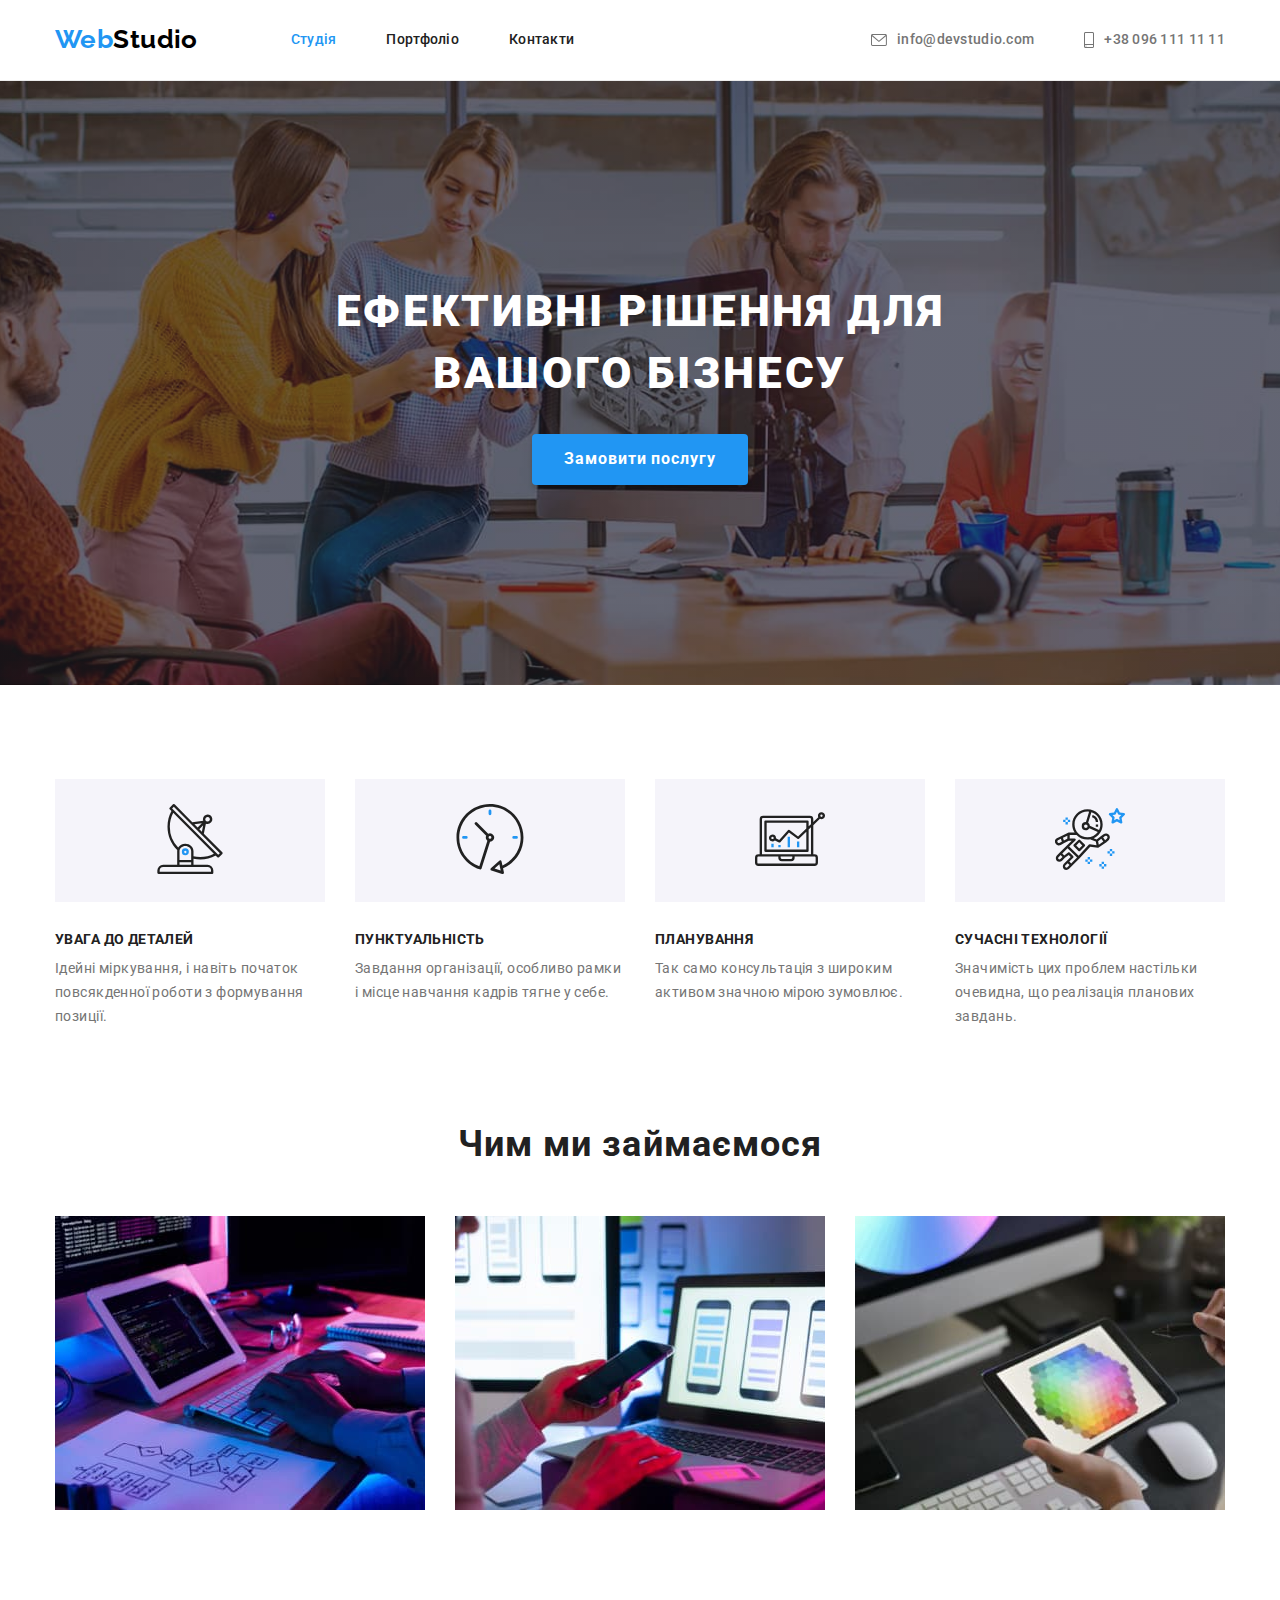
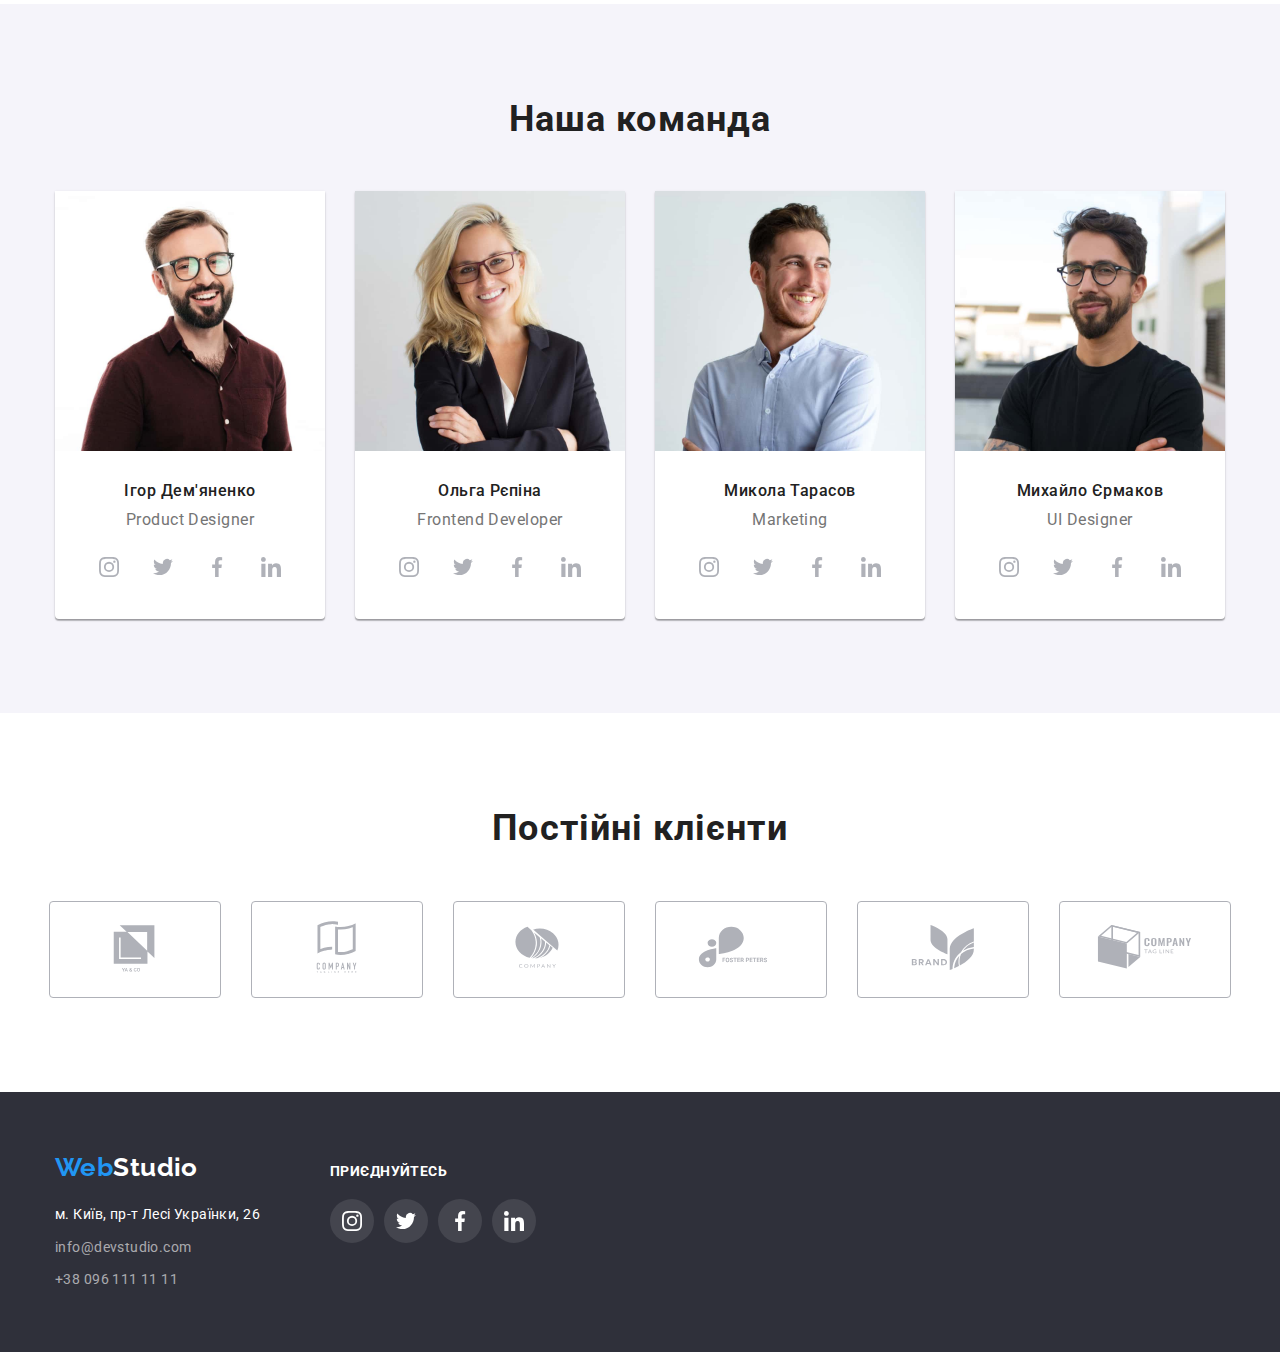
==== commit eda7b4ca: "homework finished" ====
--- a/index.html
+++ b/index.html
@@ -165,8 +165,22 @@
                   <li class="sns-item">
                     <a href="" class="sns-link link">
                       <svg class="team-icon" width="20" height="20">
-                        <use
-                          href="./images/symbol-defs.svg#icon-insta-card"
+                        <use href="./images/symbol-defs.svg#icon-insta"></use>
+                      </svg>
+                    </a>
+                  </li>
+                  <li class="sns-item">
+                    <a href="" class="sns-link">
+                      <svg class="" width="20" height="20">
+                        <use href="./images/symbol-defs.svg#icon-twitter"></use>
+                      </svg>
+                    </a>
+                  </li>
+                  <li class="sns-item">
+                    <a href="" class="sns-link">
+                      <svg class="" width="20" height="20">
+                        <use
+                          href="./images/symbol-defs.svg#icon-facebook"
                         ></use>
                       </svg>
                     </a>
@@ -175,25 +189,7 @@
                     <a href="" class="sns-link">
                       <svg class="" width="20" height="20">
                         <use
-                          href="./images/symbol-defs.svg#icon-twitter-card"
-                        ></use>
-                      </svg>
-                    </a>
-                  </li>
-                  <li class="sns-item">
-                    <a href="" class="sns-link">
-                      <svg class="" width="20" height="20">
-                        <use
-                          href="./images/symbol-defs.svg#icon-facebook-card"
-                        ></use>
-                      </svg>
-                    </a>
-                  </li>
-                  <li class="sns-item">
-                    <a href="" class="sns-link">
-                      <svg class="" width="20" height="20">
-                        <use
-                          href="./images/symbol-defs.svg#icon-linkedin-card"
+                          href="./images/symbol-defs.svg#icon-linkedin"
                         ></use>
                       </svg>
                     </a>
@@ -214,8 +210,22 @@
                   <li class="sns-item">
                     <a href="" class="sns-link">
                       <svg class="" width="20" height="20">
-                        <use
-                          href="./images/symbol-defs.svg#icon-insta-card"
+                        <use href="./images/symbol-defs.svg#icon-insta"></use>
+                      </svg>
+                    </a>
+                  </li>
+                  <li class="sns-item">
+                    <a href="" class="sns-link">
+                      <svg class="" width="20" height="20">
+                        <use href="./images/symbol-defs.svg#icon-twitter"></use>
+                      </svg>
+                    </a>
+                  </li>
+                  <li class="sns-item">
+                    <a href="" class="sns-link">
+                      <svg class="" width="20" height="20">
+                        <use
+                          href="./images/symbol-defs.svg#icon-facebook"
                         ></use>
                       </svg>
                     </a>
@@ -224,25 +234,7 @@
                     <a href="" class="sns-link">
                       <svg class="" width="20" height="20">
                         <use
-                          href="./images/symbol-defs.svg#icon-twitter-card"
-                        ></use>
-                      </svg>
-                    </a>
-                  </li>
-                  <li class="sns-item">
-                    <a href="" class="sns-link">
-                      <svg class="" width="20" height="20">
-                        <use
-                          href="./images/symbol-defs.svg#icon-facebook-card"
-                        ></use>
-                      </svg>
-                    </a>
-                  </li>
-                  <li class="sns-item">
-                    <a href="" class="sns-link">
-                      <svg class="" width="20" height="20">
-                        <use
-                          href="./images/symbol-defs.svg#icon-linkedin-card"
+                          href="./images/symbol-defs.svg#icon-linkedin"
                         ></use>
                       </svg>
                     </a>
@@ -264,31 +256,31 @@
                     <a href="" class="sns-link"
                       ><svg class="" width="20" height="20">
                         <use
-                          href="./images/symbol-defs.svg#icon-insta-card"
-                        ></use></svg
-                    ></a>
-                  </li>
-                  <li class="sns-item">
-                    <a href="" class="sns-link"
-                      ><svg class="" width="20" height="20">
-                        <use
-                          href="./images/symbol-defs.svg#icon-twitter-card"
-                        ></use></svg
-                    ></a>
-                  </li>
-                  <li class="sns-item">
-                    <a href="" class="sns-link"
-                      ><svg class="" width="20" height="20">
-                        <use
-                          href="./images/symbol-defs.svg#icon-facebook-card"
-                        ></use></svg
-                    ></a>
-                  </li>
-                  <li class="sns-item">
-                    <a href="" class="sns-link"
-                      ><svg class="" width="20" height="20">
-                        <use
-                          href="./images/symbol-defs.svg#icon-linkedin-card"
+                          href="./images/symbol-defs.svg#icon-insta"
+                        ></use></svg
+                    ></a>
+                  </li>
+                  <li class="sns-item">
+                    <a href="" class="sns-link"
+                      ><svg class="" width="20" height="20">
+                        <use
+                          href="./images/symbol-defs.svg#icon-twitter"
+                        ></use></svg
+                    ></a>
+                  </li>
+                  <li class="sns-item">
+                    <a href="" class="sns-link"
+                      ><svg class="" width="20" height="20">
+                        <use
+                          href="./images/symbol-defs.svg#icon-facebook"
+                        ></use></svg
+                    ></a>
+                  </li>
+                  <li class="sns-item">
+                    <a href="" class="sns-link"
+                      ><svg class="" width="20" height="20">
+                        <use
+                          href="./images/symbol-defs.svg#icon-linkedin"
                         ></use></svg
                     ></a>
                   </li>
@@ -309,31 +301,31 @@
                     <a href="" class="sns-link"
                       ><svg class="" width="20" height="20">
                         <use
-                          href="./images/symbol-defs.svg#icon-insta-card"
-                        ></use></svg
-                    ></a>
-                  </li>
-                  <li class="sns-item">
-                    <a href="" class="sns-link"
-                      ><svg class="" width="20" height="20">
-                        <use
-                          href="./images/symbol-defs.svg#icon-twitter-card"
-                        ></use></svg
-                    ></a>
-                  </li>
-                  <li class="sns-item">
-                    <a href="" class="sns-link"
-                      ><svg class="" width="20" height="20">
-                        <use
-                          href="./images/symbol-defs.svg#icon-facebook-card"
-                        ></use></svg
-                    ></a>
-                  </li>
-                  <li class="sns-item">
-                    <a href="" class="sns-link"
-                      ><svg class="" width="20" height="20">
-                        <use
-                          href="./images/symbol-defs.svg#icon-linkedin-card"
+                          href="./images/symbol-defs.svg#icon-insta"
+                        ></use></svg
+                    ></a>
+                  </li>
+                  <li class="sns-item">
+                    <a href="" class="sns-link"
+                      ><svg class="" width="20" height="20">
+                        <use
+                          href="./images/symbol-defs.svg#icon-twitter"
+                        ></use></svg
+                    ></a>
+                  </li>
+                  <li class="sns-item">
+                    <a href="" class="sns-link"
+                      ><svg class="" width="20" height="20">
+                        <use
+                          href="./images/symbol-defs.svg#icon-facebook"
+                        ></use></svg
+                    ></a>
+                  </li>
+                  <li class="sns-item">
+                    <a href="" class="sns-link"
+                      ><svg class="" width="20" height="20">
+                        <use
+                          href="./images/symbol-defs.svg#icon-linkedin"
                         ></use></svg
                     ></a>
                   </li>
@@ -347,40 +339,40 @@
         <div class="container">
           <h2 class="section-title">Постійні клієнти</h2>
           <ul class="clients-list list">
-            <li>
-              <a href=""
-                ><svg class="" width="" height="">
-                  <use href=""></use></svg
-              ></a>
-            </li>
-            <li>
-              <a href=""
-                ><svg class="" width="" height="">
-                  <use href=""></use></svg
-              ></a>
-            </li>
-            <li>
-              <a href=""
-                ><svg class="" width="" height="">
-                  <use href=""></use></svg
-              ></a>
-            </li>
-            <li>
-              <a href=""
-                ><svg class="" width="" height="">
-                  <use href=""></use></svg
-              ></a>
-            </li>
-            <li>
-              <a href=""
-                ><svg class="" width="" height="">
-                  <use href=""></use></svg
-              ></a>
-            </li>
-            <li>
-              <a href=""
-                ><svg class="" width="" height="">
-                  <use href=""></use></svg
+            <li class="clients-item">
+              <a href="" class="clients-link"
+                ><svg class="" width="106" height="60">
+                  <use href="./images/symbol-defs.svg#icon-client-1"></use></svg
+              ></a>
+            </li>
+            <li class="clients-item">
+              <a href="" class="clients-link"
+                ><svg class="" width="106" height="60">
+                  <use href="./images/symbol-defs.svg#icon-client-2"></use></svg
+              ></a>
+            </li>
+            <li class="clients-item">
+              <a href="" class="clients-link"
+                ><svg class="" width="106" height="60">
+                  <use href="./images/symbol-defs.svg#icon-client-3"></use></svg
+              ></a>
+            </li>
+            <li class="clients-item">
+              <a href="" class="clients-link"
+                ><svg class="" width="106" height="60">
+                  <use href="./images/symbol-defs.svg#icon-client-4"></use></svg
+              ></a>
+            </li>
+            <li class="clients-item">
+              <a href="" class="clients-link"
+                ><svg class="" width="106" height="60">
+                  <use href="./images/symbol-defs.svg#icon-client-5"></use></svg
+              ></a>
+            </li>
+            <li class="clients-item">
+              <a href="" class="clients-link"
+                ><svg class="" width="106" height="60">
+                  <use href="./images/symbol-defs.svg#icon-client-6"></use></svg
               ></a>
             </li>
           </ul>
@@ -427,33 +419,25 @@
             <li class="sns-item">
               <a href="" class="sns-link"
                 ><svg class="" width="20" height="20">
-                  <use
-                    href="./images/symbol-defs.svg#icon-insta-card"
-                  ></use></svg
+                  <use href="./images/symbol-defs.svg#icon-insta"></use></svg
               ></a>
             </li>
             <li class="sns-item">
               <a href="" class="sns-link"
                 ><svg class="" width="20" height="20">
-                  <use
-                    href="./images/symbol-defs.svg#icon-twitter-card"
-                  ></use></svg
+                  <use href="./images/symbol-defs.svg#icon-twitter"></use></svg
               ></a>
             </li>
             <li class="sns-item">
               <a href="" class="sns-link"
                 ><svg class="" width="20" height="20">
-                  <use
-                    href="./images/symbol-defs.svg#icon-facebook-card"
-                  ></use></svg
+                  <use href="./images/symbol-defs.svg#icon-facebook"></use></svg
               ></a>
             </li>
             <li class="sns-item">
               <a href="" class="sns-link"
                 ><svg class="" width="20" height="20">
-                  <use
-                    href="./images/symbol-defs.svg#icon-linkedin-card"
-                  ></use></svg
+                  <use href="./images/symbol-defs.svg#icon-linkedin"></use></svg
               ></a>
             </li>
           </ul>
--- a/css/styles.css
+++ b/css/styles.css
@@ -17,6 +17,7 @@
   --icon-color: #AFB1B8;
   --footer-icon-fill-color: rgba(255, 255, 255, 0.1);
 
+
   --main-font: "Roboto", -apple-system, BlinkMacSystemFont, "Segoe UI", "Oxygen",
     "Ubuntu", "Cantarell", "Fira Sans", "Droid Sans", "Helvetica Neue",
     sans-serif;
@@ -352,6 +353,10 @@
 
 }
 
+.sns-item:not(:last-child) {
+  margin-right: 10px;
+}
+
 .sns-link {
   display: inline-block;
   width: 44px;
@@ -363,19 +368,38 @@
 
 }
 
+
 .sns-link:hover, .sns-link:focus {
   color: var(--logo-light-color);
   background-color: var(--accent-color);
 }
 
 
-.sns-item:not(:last-child) {
-  margin-right: 10px;
-}
-
 .clients-list {
   display: flex;
-}
+  justify-content: center;
+}
+
+.clients-item+.clients-item {
+  margin-left: 30px;
+}
+
+
+.clients-link {
+  display: inline-block;
+  padding: 16px 32px;
+  color: var(--icon-color);
+  border: 1px solid var(--icon-color);
+  border-radius: 4px;
+}
+
+.clients-link:hover,
+.clients-link:focus {
+  color: var(--accent-color);
+  border-color: var(--accent-color);
+}
+
+
 
 .footer {
   background-color: var(--dark-fill-color);
@@ -390,6 +414,10 @@
 
 .footer-sns {
   margin-left: 70px;
+}
+
+.sns-list {
+  display: flex;
 }
 
 
@@ -446,9 +474,6 @@
   color: var(--light-text-color);
 }
 
-.sns-list {
-  display: flex;
-}
 
 /* Стилізація сторінки "Портфоліо" */
 
@@ -506,6 +531,12 @@
 
 }
 
+.work-item:hover,
+.work-item:focus {
+  box-shadow: 0px 1px 1px rgba(0, 0, 0, 0.12), 0px 4px 4px rgba(0, 0, 0, 0.06), 
+  1px 4px 6px rgba(0, 0, 0, 0.16);
+}
+
 
 
 .work-item .border {
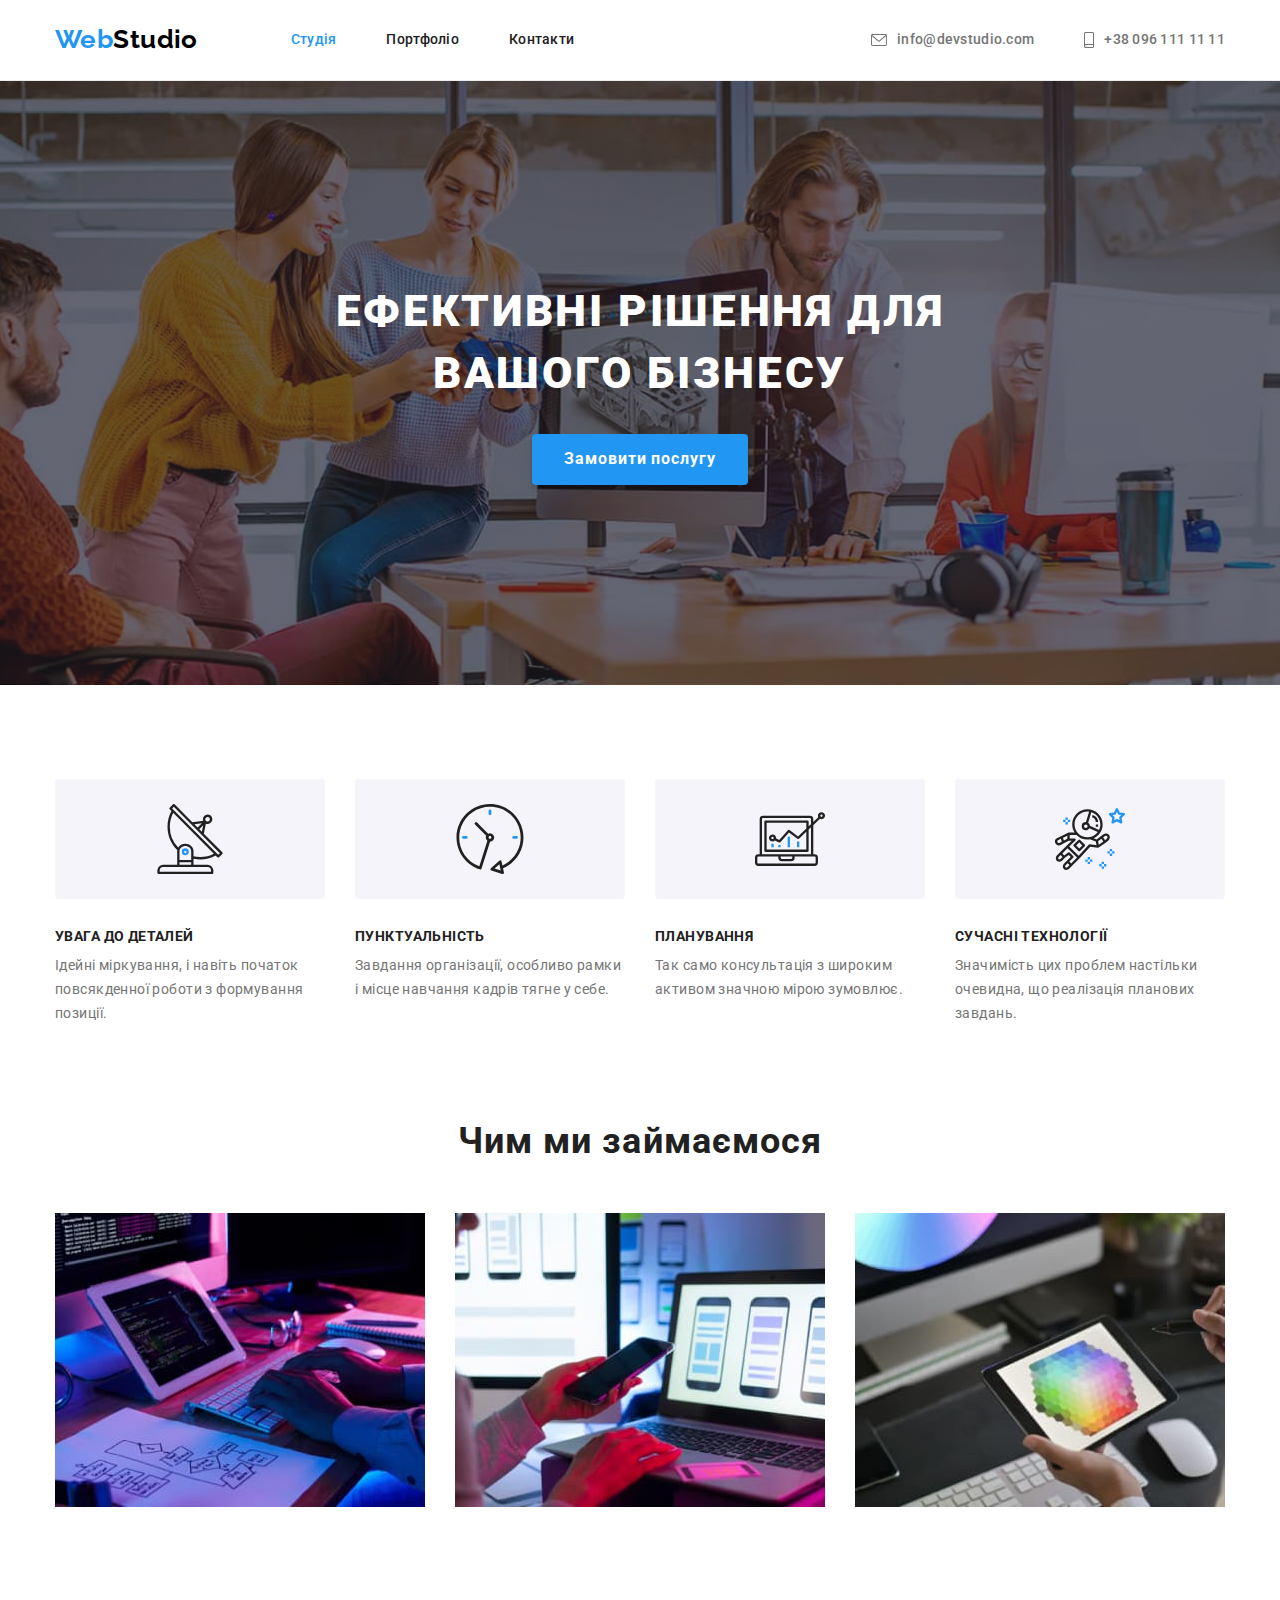
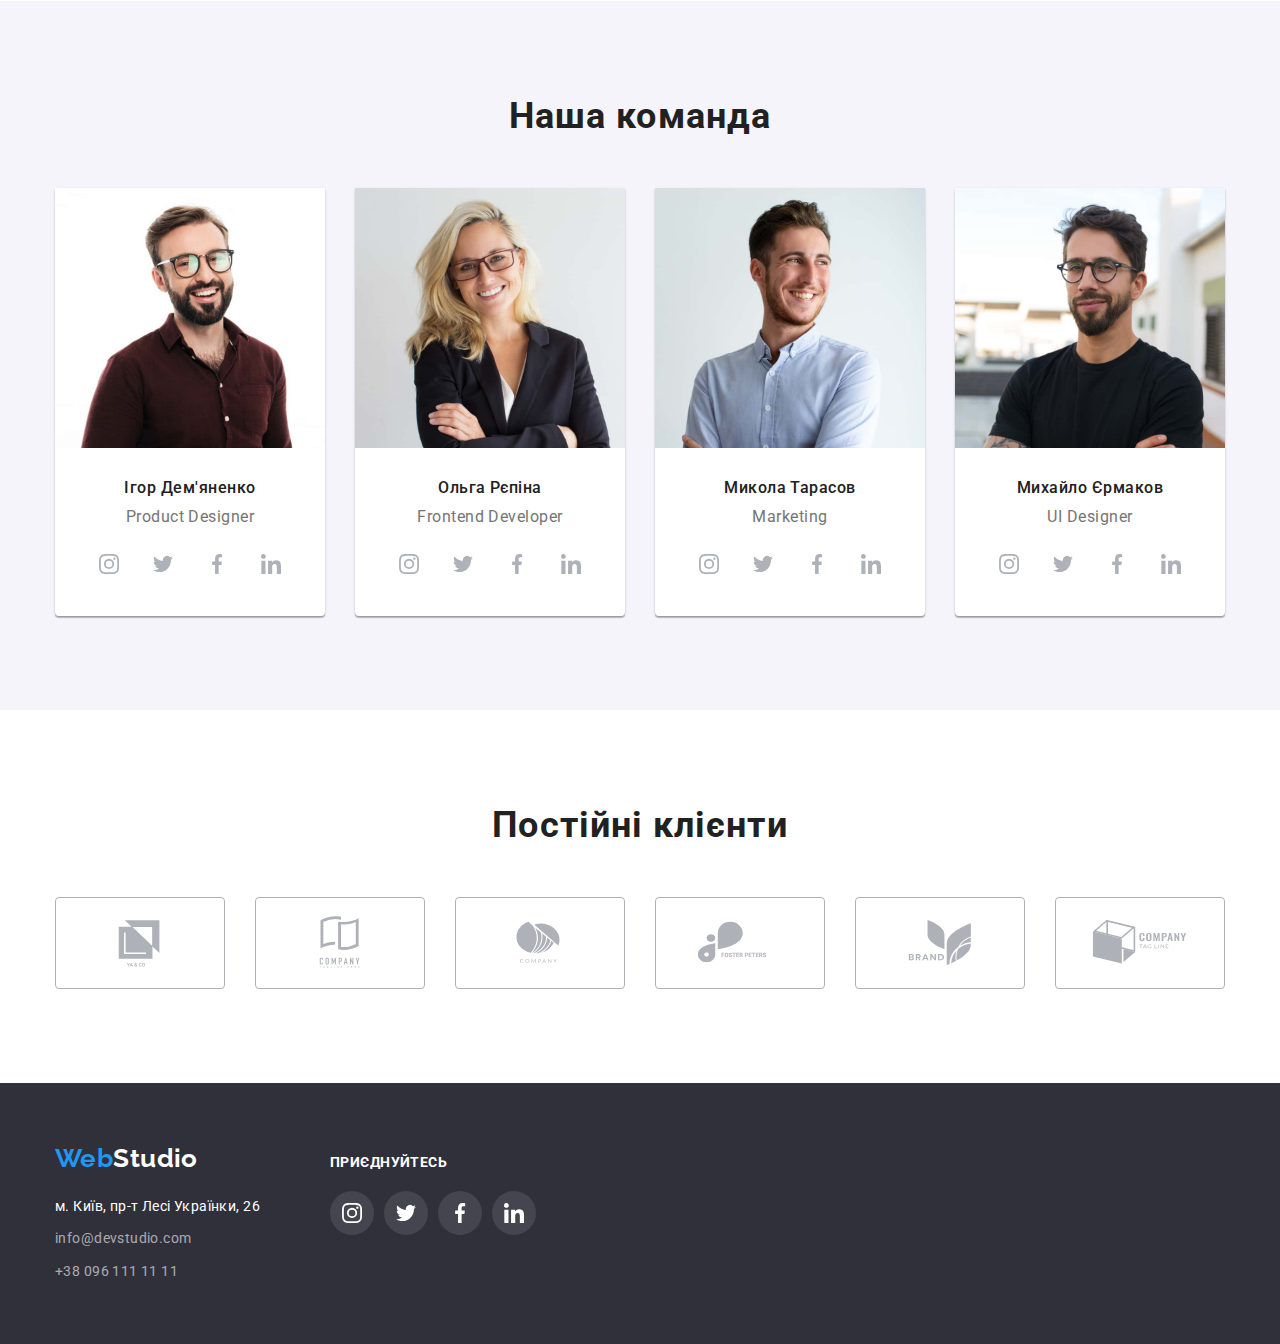
==== commit 8fa44df0: "added corrections" ====
--- a/index.html
+++ b/index.html
@@ -43,7 +43,7 @@
           <li class="contact-item">
             <a href="mailto:info@devstudio.com" class="link contact-link">
               <svg class="contact-icon" width="16" height="12">
-                <use href="./images/symbol-defs.svg#icon-envelope"></use>
+                <use href="./images/icons.svg#icon-envelope"></use>
               </svg>
               info@devstudio.com</a
             >
@@ -51,7 +51,7 @@
           <li class="contact-item">
             <a href="tel:+380961111111" class="link contact-link">
               <svg class="contact-icon" width="10" height="16">
-                <use href="./images/symbol-defs.svg#icon-smartphone"></use>
+                <use href="./images/icons.svg#icon-smartphone"></use>
               </svg>
               +38 096 111 11 11</a
             >
@@ -61,7 +61,7 @@
     </header>
     <main>
       <section class="hero">
-        <div class="hero-content container">
+        <div class="container">
           <h1 class="hero-text">Ефективні рішення для вашого бізнесу</h1>
           <button type="button" class="hero-button">Замовити послугу</button>
         </div>
@@ -73,7 +73,7 @@
             <li class="features-item">
               <div class="icon-wrapper">
                 <svg class="" width="70" height="70">
-                  <use href="./images/symbol-defs.svg#icon-antenna"></use>
+                  <use href="./images/icons.svg#icon-antenna"></use>
                 </svg>
               </div>
               <h3 class="features-title">Увага до деталей</h3>
@@ -85,7 +85,7 @@
             <li class="features-item">
               <div class="icon-wrapper">
                 <svg class="" width="70" height="70">
-                  <use href="./images/symbol-defs.svg#icon-clock"></use>
+                  <use href="./images/icons.svg#icon-clock"></use>
                 </svg>
               </div>
               <h3 class="features-title">Пунктуальність</h3>
@@ -97,7 +97,7 @@
             <li class="features-item">
               <div class="icon-wrapper">
                 <svg class="" width="70" height="70">
-                  <use href="./images/symbol-defs.svg#icon-diagram"></use>
+                  <use href="./images/icons.svg#icon-diagram"></use>
                 </svg>
               </div>
               <h3 class="features-title">Планування</h3>
@@ -108,7 +108,7 @@
             <li class="features-item">
               <div class="icon-wrapper">
                 <svg class="" width="70" height="70">
-                  <use href="./images/symbol-defs.svg#icon-astronaut"></use>
+                  <use href="./images/icons.svg#icon-astronaut"></use>
                 </svg>
               </div>
               <h3 class="features-title">Сучасні технології</h3>
@@ -163,34 +163,54 @@
                 <p lang="en" class="team-position">Product Designer</p>
                 <ul class="team-sns list">
                   <li class="sns-item">
-                    <a href="" class="sns-link link">
+                    <a
+                      href=""
+                      target="_blank"
+                      rel="noopener noreferrer nofollow"
+                      aria-label="Instagram"
+                      class="sns-link link"
+                    >
                       <svg class="team-icon" width="20" height="20">
-                        <use href="./images/symbol-defs.svg#icon-insta"></use>
-                      </svg>
-                    </a>
-                  </li>
-                  <li class="sns-item">
-                    <a href="" class="sns-link">
-                      <svg class="" width="20" height="20">
-                        <use href="./images/symbol-defs.svg#icon-twitter"></use>
-                      </svg>
-                    </a>
-                  </li>
-                  <li class="sns-item">
-                    <a href="" class="sns-link">
-                      <svg class="" width="20" height="20">
-                        <use
-                          href="./images/symbol-defs.svg#icon-facebook"
-                        ></use>
-                      </svg>
-                    </a>
-                  </li>
-                  <li class="sns-item">
-                    <a href="" class="sns-link">
-                      <svg class="" width="20" height="20">
-                        <use
-                          href="./images/symbol-defs.svg#icon-linkedin"
-                        ></use>
+                        <use href="./images/icons.svg#icon-insta"></use>
+                      </svg>
+                    </a>
+                  </li>
+                  <li class="sns-item">
+                    <a
+                      href=""
+                      target="_blank"
+                      rel="noopener noreferrer nofollow"
+                      aria-label="Twitter"
+                      class="sns-link"
+                    >
+                      <svg class="" width="20" height="20">
+                        <use href="./images/icons.svg#icon-twitter"></use>
+                      </svg>
+                    </a>
+                  </li>
+                  <li class="sns-item">
+                    <a
+                      href=""
+                      target="_blank"
+                      rel="noopener noreferrer nofollow"
+                      aria-label="Facebook"
+                      class="sns-link"
+                    >
+                      <svg class="" width="20" height="20">
+                        <use href="./images/icons.svg#icon-facebook"></use>
+                      </svg>
+                    </a>
+                  </li>
+                  <li class="sns-item">
+                    <a
+                      href=""
+                      target="_blank"
+                      rel="noopener noreferrer nofollow"
+                      aria-label="LinkedIn"
+                      class="sns-link"
+                    >
+                      <svg class="" width="20" height="20">
+                        <use href="./images/icons.svg#icon-linkedin"></use>
                       </svg>
                     </a>
                   </li>
@@ -208,34 +228,54 @@
                 <p class="team-position" lang="en">Frontend Developer</p>
                 <ul class="team-sns list">
                   <li class="sns-item">
-                    <a href="" class="sns-link">
-                      <svg class="" width="20" height="20">
-                        <use href="./images/symbol-defs.svg#icon-insta"></use>
-                      </svg>
-                    </a>
-                  </li>
-                  <li class="sns-item">
-                    <a href="" class="sns-link">
-                      <svg class="" width="20" height="20">
-                        <use href="./images/symbol-defs.svg#icon-twitter"></use>
-                      </svg>
-                    </a>
-                  </li>
-                  <li class="sns-item">
-                    <a href="" class="sns-link">
-                      <svg class="" width="20" height="20">
-                        <use
-                          href="./images/symbol-defs.svg#icon-facebook"
-                        ></use>
-                      </svg>
-                    </a>
-                  </li>
-                  <li class="sns-item">
-                    <a href="" class="sns-link">
-                      <svg class="" width="20" height="20">
-                        <use
-                          href="./images/symbol-defs.svg#icon-linkedin"
-                        ></use>
+                    <a
+                      href=""
+                      target="_blank"
+                      rel="noopener noreferrer nofollow"
+                      aria-label="Instagram"
+                      class="sns-link"
+                    >
+                      <svg class="" width="20" height="20">
+                        <use href="./images/icons.svg#icon-insta"></use>
+                      </svg>
+                    </a>
+                  </li>
+                  <li class="sns-item">
+                    <a
+                      href=""
+                      target="_blank"
+                      rel="noopener noreferrer nofollow"
+                      aria-label="Twitter"
+                      class="sns-link"
+                    >
+                      <svg class="" width="20" height="20">
+                        <use href="./images/icons.svg#icon-twitter"></use>
+                      </svg>
+                    </a>
+                  </li>
+                  <li class="sns-item">
+                    <a
+                      href=""
+                      target="_blank"
+                      rel="noopener noreferrer nofollow"
+                      aria-label="Facebook"
+                      class="sns-link"
+                    >
+                      <svg class="" width="20" height="20">
+                        <use href="./images/icons.svg#icon-facebook"></use>
+                      </svg>
+                    </a>
+                  </li>
+                  <li class="sns-item">
+                    <a
+                      href=""
+                      target="_blank"
+                      rel="noopener noreferrer nofollow"
+                      aria-label="LinkedIn"
+                      class="sns-link"
+                    >
+                      <svg class="" width="20" height="20">
+                        <use href="./images/icons.svg#icon-linkedin"></use>
                       </svg>
                     </a>
                   </li>
@@ -253,35 +293,47 @@
                 <p class="team-position" lang="en">Marketing</p>
                 <ul class="team-sns list">
                   <li class="sns-item">
-                    <a href="" class="sns-link"
-                      ><svg class="" width="20" height="20">
-                        <use
-                          href="./images/symbol-defs.svg#icon-insta"
-                        ></use></svg
-                    ></a>
-                  </li>
-                  <li class="sns-item">
-                    <a href="" class="sns-link"
-                      ><svg class="" width="20" height="20">
-                        <use
-                          href="./images/symbol-defs.svg#icon-twitter"
-                        ></use></svg
-                    ></a>
-                  </li>
-                  <li class="sns-item">
-                    <a href="" class="sns-link"
-                      ><svg class="" width="20" height="20">
-                        <use
-                          href="./images/symbol-defs.svg#icon-facebook"
-                        ></use></svg
-                    ></a>
-                  </li>
-                  <li class="sns-item">
-                    <a href="" class="sns-link"
-                      ><svg class="" width="20" height="20">
-                        <use
-                          href="./images/symbol-defs.svg#icon-linkedin"
-                        ></use></svg
+                    <a
+                      href=""
+                      target="_blank"
+                      rel="noopener noreferrer nofollow"
+                      aria-label="Instagram"
+                      class="sns-link"
+                      ><svg class="" width="20" height="20">
+                        <use href="./images/icons.svg#icon-insta"></use></svg
+                    ></a>
+                  </li>
+                  <li class="sns-item">
+                    <a
+                      href=""
+                      target="_blank"
+                      rel="noopener noreferrer nofollow"
+                      aria-label="Twitter"
+                      class="sns-link"
+                      ><svg class="" width="20" height="20">
+                        <use href="./images/icons.svg#icon-twitter"></use></svg
+                    ></a>
+                  </li>
+                  <li class="sns-item">
+                    <a
+                      href=""
+                      target="_blank"
+                      rel="noopener noreferrer nofollow"
+                      aria-label="Facebook"
+                      class="sns-link"
+                      ><svg class="" width="20" height="20">
+                        <use href="./images/icons.svg#icon-facebook"></use></svg
+                    ></a>
+                  </li>
+                  <li class="sns-item">
+                    <a
+                      href=""
+                      target="_blank"
+                      rel="noopener noreferrer nofollow"
+                      aria-label=""
+                      class="sns-link"
+                      ><svg class="" width="20" height="20">
+                        <use href="./images/icons.svg#icon-linkedin"></use></svg
                     ></a>
                   </li>
                 </ul>
@@ -298,35 +350,42 @@
                 <p class="team-position" lang="en">UI Designer</p>
                 <ul class="team-sns list">
                   <li class="sns-item">
+                    <a
+                      href=""
+                      target="_blank"
+                      rel="noopener noreferrer nofollow"
+                      aria-label="Instagram"
+                      class="sns-link"
+                      ><svg class="" width="20" height="20">
+                        <use href="./images/icons.svg#icon-insta"></use></svg
+                    ></a>
+                  </li>
+                  <li class="sns-item">
+                    <a
+                      href=""
+                      target="_blank"
+                      rel="noopener noreferrer nofollow"
+                      aria-label="Twitter"
+                      class="sns-link"
+                      ><svg class="" width="20" height="20">
+                        <use href="./images/icons.svg#icon-twitter"></use></svg
+                    ></a>
+                  </li>
+                  <li class="sns-item">
+                    <a
+                      href=""
+                      target="_blank"
+                      rel="noopener noreferrer nofollow"
+                      aria-label="Facebook"
+                      class="sns-link"
+                      ><svg class="" width="20" height="20">
+                        <use href="./images/icons.svg#icon-facebook"></use></svg
+                    ></a>
+                  </li>
+                  <li class="sns-item">
                     <a href="" class="sns-link"
                       ><svg class="" width="20" height="20">
-                        <use
-                          href="./images/symbol-defs.svg#icon-insta"
-                        ></use></svg
-                    ></a>
-                  </li>
-                  <li class="sns-item">
-                    <a href="" class="sns-link"
-                      ><svg class="" width="20" height="20">
-                        <use
-                          href="./images/symbol-defs.svg#icon-twitter"
-                        ></use></svg
-                    ></a>
-                  </li>
-                  <li class="sns-item">
-                    <a href="" class="sns-link"
-                      ><svg class="" width="20" height="20">
-                        <use
-                          href="./images/symbol-defs.svg#icon-facebook"
-                        ></use></svg
-                    ></a>
-                  </li>
-                  <li class="sns-item">
-                    <a href="" class="sns-link"
-                      ><svg class="" width="20" height="20">
-                        <use
-                          href="./images/symbol-defs.svg#icon-linkedin"
-                        ></use></svg
+                        <use href="./images/icons.svg#icon-linkedin"></use></svg
                     ></a>
                   </li>
                 </ul>
@@ -340,39 +399,63 @@
           <h2 class="section-title">Постійні клієнти</h2>
           <ul class="clients-list list">
             <li class="clients-item">
-              <a href="" class="clients-link"
+              <a
+                href=""
+                target="_blank"
+                rel="noopener noreferrer nofollow"
+                class="clients-link"
                 ><svg class="" width="106" height="60">
-                  <use href="./images/symbol-defs.svg#icon-client-1"></use></svg
+                  <use href="./images/icons.svg#icon-client-1"></use></svg
               ></a>
             </li>
             <li class="clients-item">
-              <a href="" class="clients-link"
+              <a
+                href=""
+                target="_blank"
+                rel="noopener noreferrer nofollow"
+                class="clients-link"
                 ><svg class="" width="106" height="60">
-                  <use href="./images/symbol-defs.svg#icon-client-2"></use></svg
+                  <use href="./images/icons.svg#icon-client-2"></use></svg
               ></a>
             </li>
             <li class="clients-item">
-              <a href="" class="clients-link"
+              <a
+                href=""
+                target="_blank"
+                rel="noopener noreferrer nofollow"
+                class="clients-link"
                 ><svg class="" width="106" height="60">
-                  <use href="./images/symbol-defs.svg#icon-client-3"></use></svg
+                  <use href="./images/icons.svg#icon-client-3"></use></svg
               ></a>
             </li>
             <li class="clients-item">
-              <a href="" class="clients-link"
+              <a
+                href=""
+                target="_blank"
+                rel="noopener noreferrer nofollow"
+                class="clients-link"
                 ><svg class="" width="106" height="60">
-                  <use href="./images/symbol-defs.svg#icon-client-4"></use></svg
+                  <use href="./images/icons.svg#icon-client-4"></use></svg
               ></a>
             </li>
             <li class="clients-item">
-              <a href="" class="clients-link"
+              <a
+                href=""
+                target="_blank"
+                rel="noopener noreferrer nofollow"
+                class="clients-link"
                 ><svg class="" width="106" height="60">
-                  <use href="./images/symbol-defs.svg#icon-client-5"></use></svg
+                  <use href="./images/icons.svg#icon-client-5"></use></svg
               ></a>
             </li>
             <li class="clients-item">
-              <a href="" class="clients-link"
+              <a
+                href=""
+                target="_blank"
+                rel="noopener noreferrer nofollow"
+                class="clients-link"
                 ><svg class="" width="106" height="60">
-                  <use href="./images/symbol-defs.svg#icon-client-6"></use></svg
+                  <use href="./images/icons.svg#icon-client-6"></use></svg
               ></a>
             </li>
           </ul>
@@ -414,30 +497,50 @@
           </address>
         </div>
         <div class="footer-sns">
-          <h3 class="features-title">приєднуйтесь</h3>
+          <strong class="sns-title">приєднуйтесь</strong>
           <ul class="sns-list list">
             <li class="sns-item">
-              <a href="" class="sns-link"
+              <a
+                href=""
+                target="_blank"
+                rel="noopener noreferrer nofollow"
+                aria-label="Instagram"
+                class="sns-link"
                 ><svg class="" width="20" height="20">
-                  <use href="./images/symbol-defs.svg#icon-insta"></use></svg
+                  <use href="./images/icons.svg#icon-insta"></use></svg
               ></a>
             </li>
             <li class="sns-item">
-              <a href="" class="sns-link"
+              <a
+                href=""
+                target="_blank"
+                rel="noopener noreferrer nofollow"
+                aria-label="Twitter"
+                class="sns-link"
                 ><svg class="" width="20" height="20">
-                  <use href="./images/symbol-defs.svg#icon-twitter"></use></svg
+                  <use href="./images/icons.svg#icon-twitter"></use></svg
               ></a>
             </li>
             <li class="sns-item">
-              <a href="" class="sns-link"
+              <a
+                href=""
+                target="_blank"
+                rel="noopener noreferrer nofollow"
+                aria-label="Facebook"
+                class="sns-link"
                 ><svg class="" width="20" height="20">
-                  <use href="./images/symbol-defs.svg#icon-facebook"></use></svg
+                  <use href="./images/icons.svg#icon-facebook"></use></svg
               ></a>
             </li>
             <li class="sns-item">
-              <a href="" class="sns-link"
+              <a
+                href=""
+                target="_blank"
+                rel="noopener noreferrer nofollow"
+                aria-label=""
+                class="sns-link"
                 ><svg class="" width="20" height="20">
-                  <use href="./images/symbol-defs.svg#icon-linkedin"></use></svg
+                  <use href="./images/icons.svg#icon-linkedin"></use></svg
               ></a>
             </li>
           </ul>
--- a/css/styles.css
+++ b/css/styles.css
@@ -155,13 +155,19 @@
 
 .contact-icon {
   margin-right: 10px;
+  fill: currentColor;
 }
 
 
 .hero {
 
+  max-width: 1600px;
   padding-top: 200px;
   padding-bottom: 200px;
+  margin-left: auto;
+  margin-right: auto;
+
+  text-align: center;
 
   background-color: var(--hero-fill-color);
   background-image: linear-gradient(var(--hero-gradient-color), var(--hero-gradient-color)),
@@ -170,20 +176,14 @@
   background-position: center;
   background-size: cover;
   
-  
-}
-
-.hero-content {
-text-align: center;
-
-max-width: 696px;
-margin-left: auto;
-margin-right: auto;
 }
 
 .hero-text {
   
   margin-bottom: 30px;
+  width: 696px;
+  margin-right: auto;
+  margin-left: auto;
 
   font-weight: 900;
   font-size: 44px;
@@ -254,8 +254,13 @@
 
 .icon-wrapper {
  background-color: var(--secondary-fill-color);
- padding: 25px 100px;
+ /* padding: 25px 100px; */
+ height: 120px;
  margin-bottom: 30px;
+border-radius: 4px;
+display: flex;
+justify-content: center;
+align-items: center;
 }
 
 .features-title {
@@ -353,15 +358,21 @@
 
 }
 
+.sns-item {
+  width: 44px;
+  height: 44px;
+}
+
 .sns-item:not(:last-child) {
   margin-right: 10px;
 }
 
 .sns-link {
-  display: inline-block;
-  width: 44px;
-  height: 44px;
-  padding: 12px;
+  display: flex;
+  justify-content: center;
+  align-items: center;
+  width: 100%;
+  height: 100%;
   border-radius: 50%;
 
   color: var(--icon-color);
@@ -380,14 +391,22 @@
   justify-content: center;
 }
 
+.clients-item {
+  width:170px;
+  height: 92px;
+}
+
 .clients-item+.clients-item {
   margin-left: 30px;
 }
 
 
 .clients-link {
-  display: inline-block;
-  padding: 16px 32px;
+  display: flex;
+  justify-content: center;
+  align-items: center;
+  width: 100%;
+  height: 100%;
   color: var(--icon-color);
   border: 1px solid var(--icon-color);
   border-radius: 4px;
@@ -418,6 +437,7 @@
 
 .sns-list {
   display: flex;
+  margin-top: 20px;
 }
 
 
@@ -469,8 +489,12 @@
   color: var(--accent-color);
 }
 
-.footer .features-title {
-  margin-bottom: 20px;
+.sns-title {
+
+  font-size: 14px;
+  line-height: 1.1;
+  letter-spacing: 0.03em;
+  text-transform: uppercase;
   color: var(--light-text-color);
 }
 
